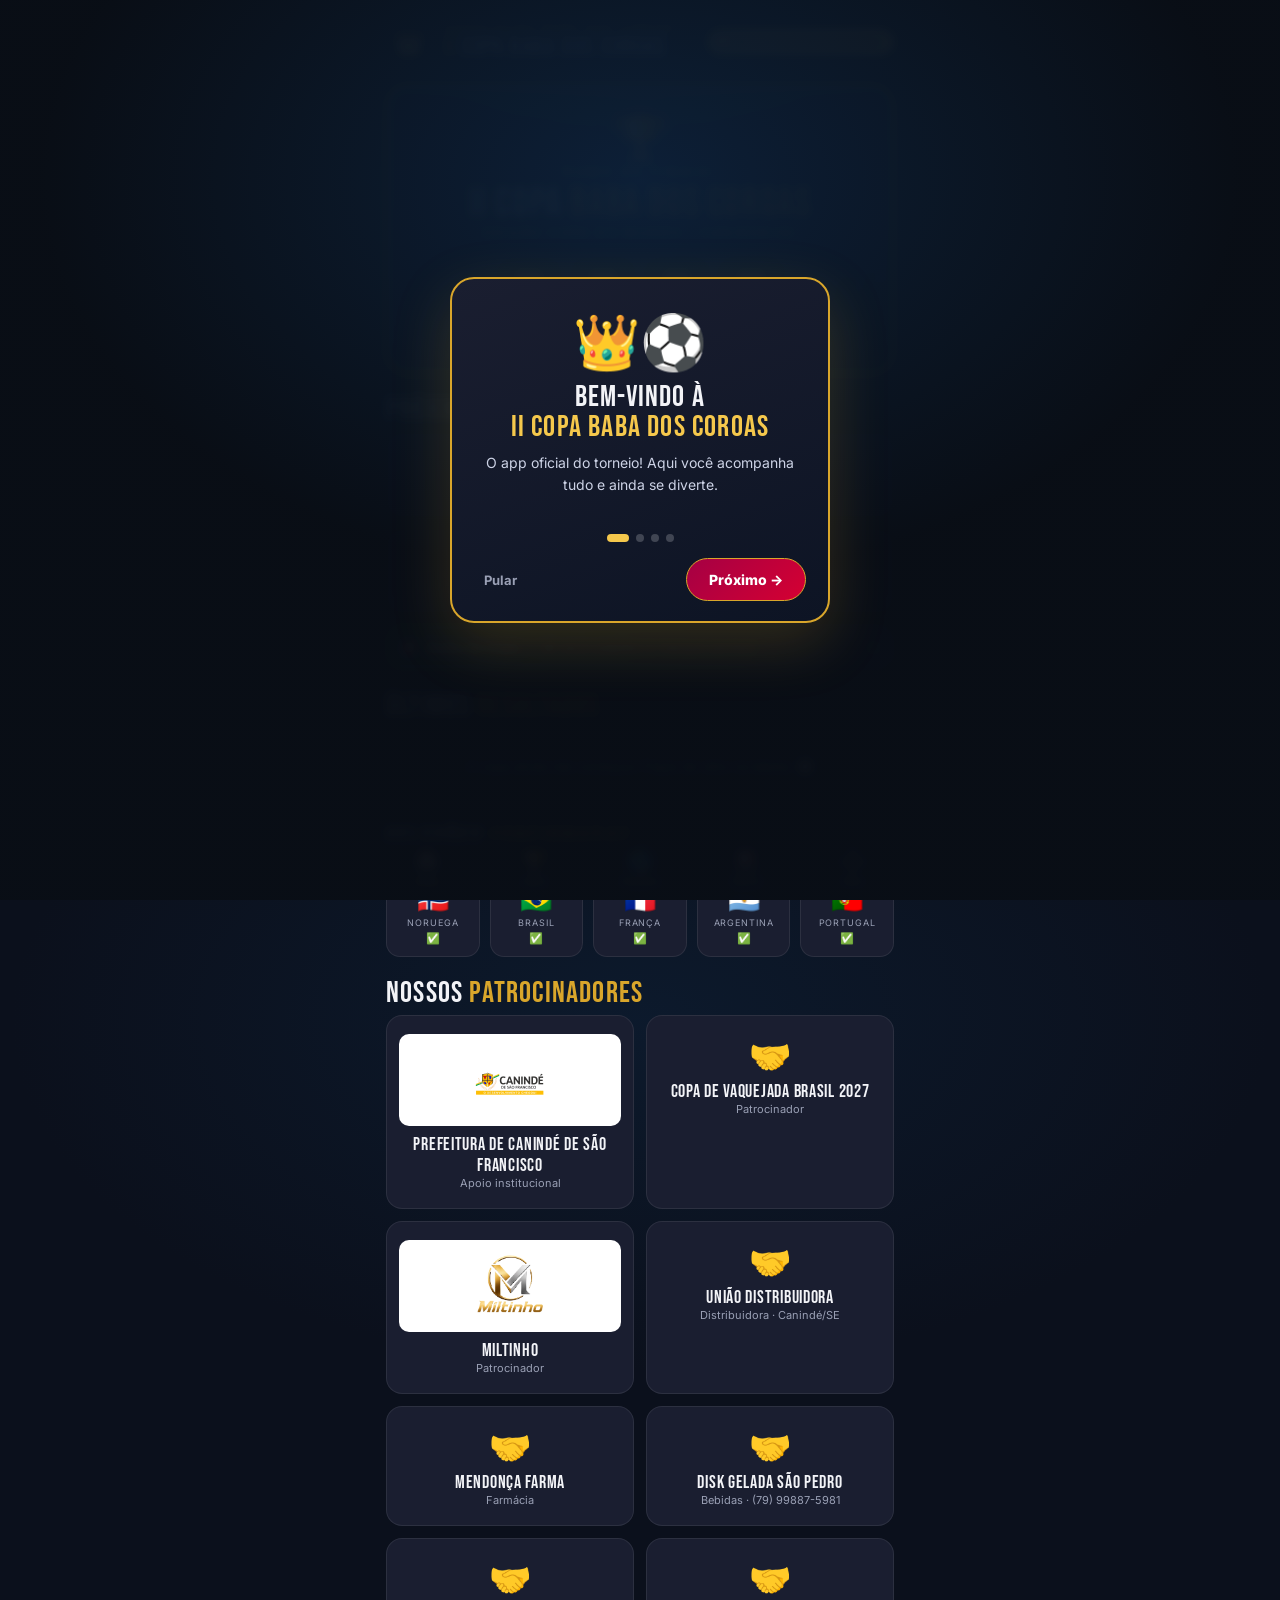
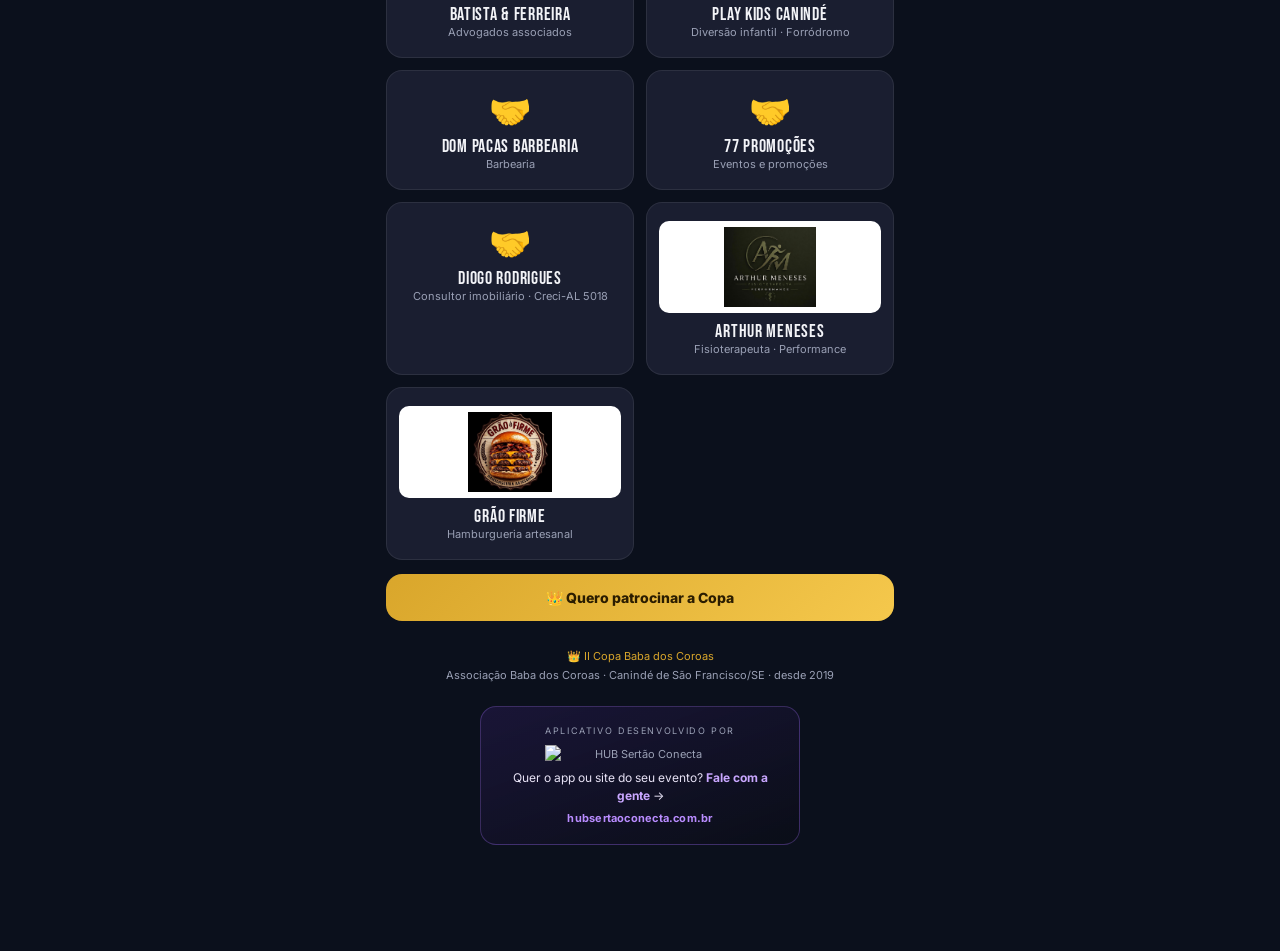
==== index.html @ 999f6a17 "melhora qualidade das logos Arthur Meneses e Grao Firme - substitui pelas versoes em maior resolucao" ====
<!DOCTYPE html>
<html lang="pt-BR">
<head>
  <meta charset="UTF-8">
  <meta name="viewport" content="width=device-width, initial-scale=1.0, viewport-fit=cover">
  <meta name="theme-color" content="#0c0e16">
  <meta name="description" content="II Copa Baba dos Coroas — Edição Copa do Mundo. Canindé de São Francisco/SE. Tabela, álbum de figurinhas, fotos, estatísticas e muito mais.">
  <title>II Copa Baba dos Coroas ⚽👑</title>
  <link rel="manifest" href="manifest.json">
  <link rel="preconnect" href="https://fonts.googleapis.com">
  <link rel="preconnect" href="https://fonts.gstatic.com" crossorigin>
  <link href="https://fonts.googleapis.com/css2?family=Bebas+Neue&family=Inter:wght@400;600;700;800&display=swap" rel="stylesheet">
  <link rel="stylesheet" href="css/style.css?v=20260907b">
  <script>
    // RESET DE LANÇAMENTO — roda antes de tudo, embutido no HTML (não depende do app.js
    // estar atualizado no cache). Zera figurinhas/álbum/palpites de quem testou antes.
    (function resetLancamentoInline() {
      try {
        var MARCA = 'reset-2026-08-lancamento';
        if (localStorage.getItem('reset-marca') !== MARCA) {
          ['album-copa', 'album-ultimo-pacote', 'bolao-palpites', 'bolao-nome',
           'resultados-vistos', 'onboarding-visto', 'install-dispensado']
            .forEach(function (k) { localStorage.removeItem(k); });
          localStorage.setItem('reset-marca', MARCA);
        }
      } catch (e) { /* localStorage indisponível: segue normal */ }
    })();
    // Captura o evento de instalação cedo (antes de disparar) e registra o app offline
    window.__promptInstalar = null;
    window.addEventListener('beforeinstallprompt', (e) => {
      e.preventDefault();
      window.__promptInstalar = e;
      window.dispatchEvent(new Event('pwa-instalavel'));
    });
    window.addEventListener('appinstalled', () => {
      window.__promptInstalar = null;
      localStorage.setItem('pwa-instalado', '1');
      const b = document.getElementById('install-banner');
      if (b) b.classList.remove('aberto');
    });
    if ('serviceWorker' in navigator) {
      // Quando o novo cache assume o controle, recarrega UMA vez para pegar tudo fresco
      // (garante que quem está com o app aberto receba a versão nova e o reset dispare).
      let recarregando = false;
      navigator.serviceWorker.addEventListener('controllerchange', () => {
        if (recarregando) return;
        recarregando = true;
        location.reload();
      });
      window.addEventListener('load', () => navigator.serviceWorker.register('sw.js').catch(() => {}));
    }
  </script>
</head>
<body>
  <div class="app">

    <!-- Topo -->
    <header class="topo">
      <img class="escudo" src="assets/logo-copa.png?v=20260722j" alt="II Copa Baba dos Coroas"
           onerror="this.outerHTML='<div class=&quot;escudo&quot;>👑</div>'">
      <div class="titulos">
        <div class="assoc">Associação Baba dos Coroas</div>
        <h1><span class="ii">II</span> COPA BABA DOS COROAS</h1>
      </div>
      <span class="selo-tema">🏆 Edição Copa do Mundo</span>
    </header>

    <!-- ===================== INÍCIO ===================== -->
    <section class="secao ativa" id="secao-inicio">
      <div class="hero">
        <div class="coroa-mascote">🏆</div>
        <div class="local" style="color: var(--ouro-claro); letter-spacing: 0.3em">Rumo às finais!</div>
        <h2>II COPA <span class="ouro">BABA DOS COROAS</span></h2>
        <div class="local">Edição Copa do Mundo · Canindé/SE</div>
        <div class="contagem">
          <div class="bloco"><div class="num" id="cont-dias">--</div><div class="rot">dias</div></div>
          <div class="bloco"><div class="num" id="cont-horas">--</div><div class="rot">horas</div></div>
          <div class="bloco"><div class="num" id="cont-min">--</div><div class="rot">min</div></div>
          <div class="bloco"><div class="num" id="cont-seg">--</div><div class="rot">seg</div></div>
        </div>
        <p class="local" style="margin-top:12px" id="contagem-rotulo">🏆 Contagem para as finais</p>
      </div>

      <h2 class="titulo-secao">Próximos <span class="destaque">jogos</span></h2>
      <div id="proximos-jogos"></div>

      <a class="banner-bolao" href="#" onclick="abrirBolao(); return false;">
        🎯 <span><b>Bolão da Copa</b> — dê seus palpites e marque pontos!</span>
        <span class="seta">→</span>
      </a>

      <h2 class="titulo-secao">Últimos <span class="destaque">resultados</span></h2>
      <div id="ultimos-resultados"></div>

      <h2 class="titulo-secao">Seleções <span class="destaque">confirmadas</span></h2>
      <div class="stats-mini" id="lideres"></div>

      <h2 class="titulo-secao">Nossos <span class="destaque">patrocinadores</span></h2>
      <div class="grade-patro"></div>
      <a class="cta-patro" href="#" onclick="irPara('patro'); return false;">👑 Quero patrocinar a Copa</a>
    </section>

    <!-- ===================== JOGOS ===================== -->
    <section class="secao" id="secao-jogos">
      <h2 class="titulo-secao">Jogos & <span class="destaque">Classificação</span></h2>
      <p class="subtitulo">Tabela completa da II Copa — domingos no campo society.</p>

      <div class="abas">
        <button class="ativa" data-aba="painel-rodadas">🗓️ Rodadas</button>
        <button data-aba="painel-bolao">🎯 Bolão</button>
        <button data-aba="painel-classificacao">📊 Classificação</button>
        <button data-aba="painel-artilharia">⚽ Artilharia</button>
        <button data-aba="painel-assist">👟 Assistências</button>
        <button data-aba="painel-cartoes">🟨 Cartões</button>
      </div>

      <div class="painel-aba" id="painel-rodadas">
        <div id="lista-jogos"></div>
      </div>

      <div class="painel-aba" id="painel-bolao" style="display:none">
        <div id="conteudo-bolao"></div>
      </div>

      <div class="painel-aba" id="painel-classificacao" style="display:none">
        <div id="classificacao"></div>
      </div>

      <div class="painel-aba" id="painel-artilharia" style="display:none">
        <div class="card"><span class="chip">⚽ Artilheiros</span><div id="rank-gols"></div></div>
      </div>

      <div class="painel-aba" id="painel-assist" style="display:none">
        <div class="card"><span class="chip">👟 Garçons (assistências)</span><div id="rank-assist"></div></div>
      </div>

      <div class="painel-aba" id="painel-cartoes" style="display:none">
        <div class="card"><span class="chip">🟨 Cartões amarelos</span><div id="rank-amarelos"></div></div>
        <div class="card"><span class="chip">🟥 Cartões vermelhos</span><div id="rank-vermelhos"></div></div>
      </div>
    </section>

    <!-- ===================== SELEÇÕES ===================== -->
    <section class="secao" id="secao-selecoes">
      <div id="intro-selecoes">
        <h2 class="titulo-secao">As <span class="destaque">seleções</span></h2>
        <p class="subtitulo">Toque em uma seleção para ver a história, o elenco e as estatísticas.</p>
      </div>
      <div class="grade-selecoes" id="grade-selecoes"></div>
      <div id="detalhe-selecao" style="display:none"></div>
    </section>

    <!-- ===================== ÁLBUM ===================== -->
    <section class="secao" id="secao-album">
      <h2 class="titulo-secao">Álbum da <span class="destaque">Copa</span> 🎴</h2>
      <p class="subtitulo">Colecione as figurinhas de todos os jogadores! Um pacotinho grátis por dia.</p>

      <div class="card album-progresso">
        <span class="chip">Meu álbum</span>
        <p style="margin-top:10px; font-size:14px" id="album-resumo"></p>
        <div class="barra-prog"><div class="preenchido" id="album-barra"></div></div>
      </div>

      <button class="btn-pacote" id="btn-pacote">🎁 Abrir pacotinho do dia</button>
      <div class="pacote-aberto" id="pacote-aberto"></div>

      <div id="area-troca"></div>

      <div id="album-grades"></div>
    </section>

    <!-- ===================== FOTOS ===================== -->
    <section class="secao" id="secao-fotos">
      <button class="voltar" onclick="irPara('mais')">← Voltar ao Mais</button>
      <h2 class="titulo-secao">Fotos dos <span class="destaque">jogos</span> 📸</h2>
      <p class="subtitulo">Reviva os melhores momentos de cada partida.</p>

      <!-- SERVIÇO 1 · FOTO DIGITAL -->
      <div class="servico-cabecalho">
        <span class="sc-num">1</span>
        <div>
          <h3>Foto digital 📱</h3>
          <p>Recebe no celular, em alta resolução, pelo WhatsApp (Pix).</p>
        </div>
        <div class="sc-preco"><b>R$ 5</b><small>cada · 3 por R$ 10</small></div>
      </div>

      <div class="aviso-fotos">
        🔒 As fotos bloqueadas mostram uma <b>prévia com marca d'água</b>.
        Toque para ampliar e comprar pelo WhatsApp (Pix) — você recebe a foto
        <b>em alta resolução, sem marca d'água e sem borrão</b>.
        <br>💡 <b>Promoção:</b> 1 foto por R$ 5 ou leve <b>3 por R$ 10</b>.
      </div>

      <div id="galerias-fotos"></div>

      <!-- SERVIÇO 2 · FOTO IMPRESSA -->
      <div class="servico-cabecalho" style="margin-top:22px">
        <span class="sc-num">2</span>
        <div>
          <h3>Foto impressa na hora 🖨️</h3>
          <p>Sai na mão, no dia do jogo. Outra modalidade — separada da digital.</p>
        </div>
        <div class="sc-preco"><b>R$ 15</b><small>impressa</small></div>
      </div>

      <div class="card-impressa">
        <div class="ci-selo">🖨️ NOVIDADE · NO LOCAL</div>
        <h3>Foto impressa <span class="ouro">na hora</span></h3>
        <p>
          Nos dias de jogo tem <b>fotógrafo no campo</b> e a gente imprime sua foto
          <b>na hora, com qualidade profissional</b> (impressora fotográfica). Leve pra
          casa a foto do seu time, da comemoração do gol ou com a galera — na mão, no dia.
        </p>
        <ul class="ci-lista">
          <li>📸 Foto dos jogadores e da torcida</li>
          <li>🖼️ Impressa na hora, acabamento profissional</li>
          <li>💵 <b>R$ 15</b> a foto impressa</li>
          <li>📱 Quer só no celular? Use a <b>foto digital</b> aqui de cima</li>
        </ul>
        <a class="ci-btn"
           href="https://wa.me/5579998777953?text=Quero%20minha%20foto%20impressa%20na%20hora%20na%20II%20Copa%20Baba%20dos%20Coroas!"
           target="_blank" rel="noopener">💬 Quero minha foto impressa</a>
        <div class="ci-hub">Serviço da <b>HUB Sertão Conecta</b> durante os jogos</div>
      </div>
    </section>

    <!-- ===================== NOSSOS PATROCINADORES ===================== -->
    <section class="secao" id="secao-patro">
      <button class="voltar" onclick="irPara('mais')">← Voltar ao Mais</button>
      <h2 class="titulo-secao">Nossos <span class="destaque">patrocinadores</span> 🤝</h2>
      <p class="subtitulo">Quem faz a II Copa Baba dos Coroas acontecer. Valorize quem apoia o nosso baba!</p>

      <div class="grade-patro"></div>

      <h2 class="titulo-secao">Seja um <span class="destaque">patrocinador</span></h2>
      <div class="card">
        <p style="font-size:14px; line-height:1.7">
          Sua marca na maior copa de coroas do sertão! 👑<br>
          Divulgação no app, nos uniformes e nas transmissões.
          Fale com a organização da <b>Associação Baba dos Coroas</b>.
        </p>
        <a class="cta-patro" href="https://wa.me/5579998777953?text=Quero%20patrocinar%20a%20II%20Copa%20Baba%20dos%20Coroas!" target="_blank">💬 Chamar no WhatsApp</a>
      </div>
    </section>

    <!-- ===================== MAIS ===================== -->
    <section class="secao" id="secao-mais">
      <h2 class="titulo-secao">Mais da <span class="destaque">Copa</span></h2>
      <div class="hub-mais">
        <button class="hub-item" onclick="irPara('fotos')"><span class="hub-ico">📸</span><span><b>Fotos dos jogos</b><small>Reviva e compre as fotos</small></span><span class="hub-seta">→</span></button>
        <button class="hub-item" onclick="irPara('patro')"><span class="hub-ico">🤝</span><span><b>Patrocinadores</b><small>Quem apoia o nosso baba</small></span><span class="hub-seta">→</span></button>
      </div>

      <h2 class="titulo-secao">Vídeos da <span class="destaque">Copa</span> 🎬</h2>
      <div id="lista-videos"></div>

      <h2 class="titulo-secao">Sobre a <span class="destaque">Copa</span></h2>
      <div class="card">
        <p style="font-size:14px; line-height:1.7">
          A <b>II Copa Baba dos Coroas</b> é organizada pela <b>Associação Baba dos Coroas</b>
          (Canindé de São Francisco/SE, desde 2019). Esta é a <b>Edição Copa do Mundo</b> 🏆 —
          cada time representa uma seleção!<br><br>
          ⚽ Futebol society · 🗓️ Estreia em 30 de agosto · 🏆 5 seleções na disputa<br><br>
          <b>Formato:</b> todos jogam contra todos. Os dois primeiros fazem a
          <b>GRANDE FINAL</b>, 3º e 4º disputam o bronze e o 5º colocado dá tchau. 👋
        </p>
      </div>
    </section>

    <footer class="rodape">
      <span class="ouro">👑 II Copa Baba dos Coroas</span><br>
      Associação Baba dos Coroas · Canindé de São Francisco/SE · desde 2019

      <a class="assinatura-hub" href="https://hubsertaoconecta.com.br/" target="_blank" rel="noopener">
        <span class="ah-topo">Aplicativo desenvolvido por</span>
        <img src="assets/hub-sertao-conecta.png" alt="HUB Sertão Conecta">
        <span class="ah-cta">Quer o app ou site do seu evento? <b>Fale com a gente</b> →</span>
        <span class="ah-site">hubsertaoconecta.com.br</span>
      </a>
    </footer>
  </div>

  <!-- Navegação inferior (estilo app) -->
  <nav class="nav-inferior">
    <button class="ativa" data-secao="inicio"><span class="ico">🏠</span>Início</button>
    <button data-secao="jogos"><span class="ico">🏆</span>Jogos</button>
    <button data-secao="selecoes"><span class="ico">🌎</span>Seleções</button>
    <button data-secao="album"><span class="ico">🎴</span>Álbum</button>
    <button data-secao="mais"><span class="ico">➕</span>Mais</button>
  </nav>

  <!-- Modal de ampliação de foto -->
  <div class="modal-foto" id="modal-foto" onclick="fecharFoto()"></div>

  <!-- Banner de instalação (aparece acima do menu) -->
  <div class="install-banner" id="install-banner">
    <img src="assets/logo-copa.png" alt="" class="ib-logo">
    <div class="ib-txt"><b>Instale o app da II Copa!</b><small id="ib-sub">Acesse mais rápido pela tela inicial</small></div>
    <button class="ib-instalar" id="btn-instalar">Instalar</button>
    <button class="ib-fechar" id="btn-fechar-install" aria-label="Fechar">✕</button>
  </div>

  <!-- Tutorial de boas-vindas (primeira visita) -->
  <div class="onboarding" id="onboarding">
    <div class="ob-card">
      <div class="ob-slide ativa" data-slide="0">
        <div class="ob-emoji">👑⚽</div>
        <h2>Bem-vindo à<br><span class="ouro">II Copa Baba dos Coroas</span></h2>
        <p>O app oficial do torneio! Aqui você acompanha tudo e ainda se diverte.</p>
      </div>
      <div class="ob-slide" data-slide="1">
        <div class="ob-emoji">🏆</div>
        <h2>Jogos & <span class="ouro">Tabela</span></h2>
        <p>Veja as rodadas, a classificação, artilharia, assistências e cartões — tudo atualizado.</p>
      </div>
      <div class="ob-slide" data-slide="2">
        <div class="ob-emoji">🎴</div>
        <h2>Álbum de <span class="ouro">figurinhas</span></h2>
        <p>Colecione as figurinhas dos jogadores! Você ganha <b>um pacotinho grátis por dia</b>.</p>
      </div>
      <div class="ob-slide" data-slide="3">
        <div class="ob-emoji">🎯</div>
        <h2>Bolão da <span class="ouro">Copa</span></h2>
        <p>Dê seus palpites nos jogos, marque pontos e dispute o ranking com a galera!</p>
      </div>
      <div class="ob-dots" id="ob-dots"></div>
      <div class="ob-botoes">
        <button class="ob-pular" id="ob-pular">Pular</button>
        <button class="ob-proximo" id="ob-proximo">Próximo →</button>
      </div>
    </div>
  </div>

  <!-- Instruções de instalação no iPhone -->
  <div class="modal-foto" id="modal-ios" onclick="this.classList.remove('aberto')">
    <div class="modal-conteudo" onclick="event.stopPropagation()" style="text-align:center">
      <div style="font-size:40px">📲</div>
      <h3 style="margin:8px 0">Instalar no iPhone</h3>
      <p style="font-size:14px; line-height:1.7; color:var(--texto-2)">
        1. Toque no botão <b>Compartilhar</b> <span style="color:var(--ouro-claro)">⎋</span> (embaixo, no Safari)<br>
        2. Escolha <b>"Adicionar à Tela de Início"</b><br>
        3. Toque em <b>Adicionar</b> ✅
      </p>
      <button class="btn-fechar" onclick="document.getElementById('modal-ios').classList.remove('aberto')">Entendi</button>
    </div>
  </div>

  <!-- Confete de celebração (biblioteca canvas-confetti) -->
  <script src="https://cdn.jsdelivr.net/npm/canvas-confetti@1.9.4/dist/confetti.browser.min.js"></script>
  <!-- Supabase (dados ao vivo + bolão geral) -->
  <script src="https://cdn.jsdelivr.net/npm/@supabase/supabase-js@2/dist/umd/supabase.min.js"></script>
  <script src="js/data.js?v=20260907c"></script>
  <script src="js/supabase.js?v=20260812a"></script>
  <script src="js/app.js?v=20260907b"></script>
</body>
</html>
---- css/style.css ----
/* ============================================================
   II COPA BABA DOS COROAS — identidade visual
   Paleta extraída do escudo: grená + azul (blaugrana), ouro e
   vermelho-coroa sobre fundo escuro. Mobile-first, cara de app.
   ============================================================ */

/* ---------- Bolão pago por jogo ---------- */
.card-bolao { padding: 14px; }
.bolao-topo { display: flex; flex-direction: column; gap: 2px; margin-bottom: 10px; }
.bolao-jogo { font-size: 14px; font-weight: 700; }
.bolao-jogo .x { color: #9aa0b5; margin: 0 2px; }
.bolao-data { font-size: 11px; color: #9aa0b5; text-transform: capitalize; }
.bolao-premio {
  display: flex; align-items: baseline; gap: 8px; flex-wrap: wrap;
  background: rgba(217,166,43,0.1); border: 1px solid rgba(217,166,43,0.35);
  border-radius: 12px; padding: 8px 12px; margin-bottom: 12px;
}
.premio-valor { font-family: 'Bebas Neue', sans-serif; font-size: 26px; color: #f5c84c; line-height: 1; }
.premio-info { font-size: 11px; color: #9aa0b5; }
.meu-palpite { font-size: 14px; margin: 6px 0; }
.selo-pago, .selo-pendente {
  display: block; font-size: 12px; font-weight: 700; text-align: center;
  border-radius: 10px; padding: 8px; margin-top: 8px;
}
.selo-pago { background: rgba(46,204,113,0.12); color: #2ecc71; border: 1px solid rgba(46,204,113,0.4); }
.selo-pendente { background: rgba(241,196,15,0.1); color: #f1c40f; border: 1px solid rgba(241,196,15,0.35); }
.bolao-resultado { font-size: 13px; line-height: 1.7; }
/* ---------- Assinatura do HUB Sertão Conecta (rodapé de todas as telas) ---------- */
.assinatura-hub {
  display: flex;
  flex-direction: column;
  align-items: center;
  gap: 4px;
  margin: 22px auto 0;
  padding: 16px 14px;
  max-width: 320px;
  text-decoration: none;
  color: inherit;
  background: linear-gradient(160deg, rgba(124, 58, 237, .13), rgba(10, 12, 20, .5));
  border: 1px solid rgba(160, 110, 245, .3);
  border-radius: 16px;
  transition: border-color .2s, transform .15s;
}
.assinatura-hub:active { transform: scale(.985); }
.assinatura-hub:hover, .assinatura-hub:focus-visible { border-color: rgba(185, 145, 255, .65); }
.assinatura-hub .ah-topo {
  font-size: 9px; text-transform: uppercase; letter-spacing: .18em; color: #9aa0b5;
}
.assinatura-hub img { width: 100%; max-width: 190px; height: auto; display: block; margin: 2px 0; }
.assinatura-hub .ah-cta { font-size: 12px; line-height: 1.5; color: #e7e2f5; }
.assinatura-hub .ah-cta b { color: #c9a7ff; }
.assinatura-hub .ah-site { font-size: 11px; font-weight: 700; color: #b98cff; letter-spacing: .02em; }

/* ---------- Troca de figurinhas ---------- */
.card-troca { margin-top: 4px; }
.troca-resumo { display: flex; gap: 10px; margin: 12px 0 10px; }
.troca-resumo > div {
  flex: 1; text-align: center; background: rgba(255,255,255,.05);
  border: 1px solid var(--linha); border-radius: 12px; padding: 10px 6px;
}
.troca-resumo b { display: block; font-family: 'Bebas Neue', sans-serif; font-size: 26px; color: var(--ouro-claro); line-height: 1; }
.troca-resumo span { font-size: 11px; color: var(--texto-2); }
.troca-lista { font-size: 13px; line-height: 1.6; margin-bottom: 12px; }
.troca-registrar { border-top: 1px dashed var(--linha); margin-top: 14px; padding-top: 12px; }
.troca-titulo { font-size: 13px; font-weight: 700; margin-bottom: 10px; }
.troca-campo { display: flex; align-items: center; gap: 10px; margin-bottom: 8px; }
.troca-campo > span { font-size: 12px; color: var(--texto-2); flex: 0 0 74px; }
.troca-campo select {
  flex: 1; min-width: 0; background: var(--fundo-2); color: var(--texto);
  border: 1px solid var(--linha); border-radius: 10px; padding: 10px;
  font-family: inherit; font-size: 13px;
}

.card-bolao.em-breve { opacity: .75; }
.abre-em {
  font-size: 13px; text-align: center; color: #f1c40f;
  background: rgba(241,196,15,.08); border: 1px dashed rgba(241,196,15,.35);
  border-radius: 10px; padding: 9px; margin-top: 4px;
}
.acumulou {
  margin-top: 12px; text-align: center; font-size: 14px;
  background: linear-gradient(135deg, #a50044, #d50032); color: #fff;
  border: 1px solid #d9a62b; border-radius: 12px; padding: 10px;
}

/* ---------- Hub "Mais" ---------- */
.hub-mais { display: flex; flex-direction: column; gap: 10px; margin: 14px 0 8px; }
.hub-item {
  display: flex; align-items: center; gap: 14px; width: 100%;
  background: linear-gradient(160deg, #1a1e30, #141726);
  border: 1px solid rgba(255,255,255,0.08); border-radius: 16px;
  padding: 16px 14px; cursor: pointer; color: #f2f3f7;
  font-family: inherit; text-align: left;
}
.hub-item:active { transform: scale(0.98); }
.hub-item .hub-ico { font-size: 28px; }
.hub-item b { display: block; font-size: 15px; }
.hub-item small { display: block; font-size: 12px; color: #9aa0b5; }
.hub-item .hub-seta { margin-left: auto; color: #d9a62b; font-size: 20px; }

/* ---------- Banner de instalação ---------- */
.install-banner {
  position: fixed; left: 50%; transform: translateX(-50%) translateY(120%);
  bottom: calc(66px + env(safe-area-inset-bottom)); width: calc(100% - 24px); max-width: 516px;
  display: flex; align-items: center; gap: 10px; z-index: 40;
  background: linear-gradient(135deg, #0d2038, #091628);
  border: 1px solid #d9a62b; border-radius: 16px; padding: 10px 12px;
  box-shadow: 0 10px 30px rgba(0,0,0,0.5); transition: transform 0.4s ease; opacity: 0;
  pointer-events: none; /* escondido não pode roubar o toque do menu de baixo */
}
.install-banner.aberto { transform: translateX(-50%) translateY(0); opacity: 1; pointer-events: auto; }
.install-banner .ib-logo { width: 38px; height: 38px; object-fit: contain; flex-shrink: 0; }
.install-banner .ib-txt { line-height: 1.2; flex: 1; min-width: 0; }
.install-banner .ib-txt b { font-size: 13px; color: #fff; }
.install-banner .ib-txt small { display: block; font-size: 11px; color: #cdd3e6; }
.install-banner .ib-instalar {
  background: linear-gradient(135deg, #d9a62b, #f5c84c); color: #2b1d00;
  border: none; border-radius: 999px; padding: 9px 16px; font-family: inherit;
  font-size: 13px; font-weight: 800; cursor: pointer; flex-shrink: 0;
}
.install-banner .ib-fechar {
  background: none; border: none; color: #9aa0b5; font-size: 16px; cursor: pointer;
  padding: 4px; flex-shrink: 0;
}

/* ---------- Tutorial de boas-vindas (onboarding) ---------- */
.onboarding {
  position: fixed; inset: 0; z-index: 60; display: none;
  align-items: center; justify-content: center; padding: 20px;
  background: radial-gradient(600px 400px at 50% 20%, rgba(13,32,55,0.98), rgba(9,14,22,0.98));
  backdrop-filter: blur(4px);
}
.onboarding.aberto { display: flex; }
.ob-card {
  width: 100%; max-width: 380px; text-align: center;
  background: linear-gradient(160deg, #1a1e30, #0d1424);
  border: 2px solid #d9a62b; border-radius: 24px; padding: 30px 22px 20px;
  box-shadow: 0 20px 60px rgba(217,166,43,0.2);
}
.ob-slide { display: none; animation: entrar 0.35s ease both; }
.ob-slide.ativa { display: block; }
.ob-emoji { font-size: 54px; margin-bottom: 8px; }
.ob-card h2 { font-family: 'Bebas Neue', sans-serif; font-size: 30px; line-height: 1; margin-bottom: 10px; }
.ob-card h2 .ouro { color: #f5c84c; }
.ob-card p { font-size: 14px; line-height: 1.6; color: #cdd3e6; min-height: 66px; }
.ob-dots { display: flex; justify-content: center; gap: 7px; margin: 16px 0; }
.ob-dot { width: 8px; height: 8px; border-radius: 999px; background: rgba(255,255,255,0.2); transition: all 0.3s; }
.ob-dot.on { background: #f5c84c; width: 22px; }
.ob-botoes { display: flex; align-items: center; justify-content: space-between; }
.ob-pular { background: none; border: none; color: #9aa0b5; font-family: inherit; font-size: 13px; font-weight: 700; cursor: pointer; padding: 10px; }
.ob-proximo {
  background: linear-gradient(135deg, #a50044, #d50032); color: #fff; border: 1px solid #d9a62b;
  border-radius: 999px; padding: 12px 22px; font-family: inherit; font-size: 14px; font-weight: 800; cursor: pointer;
}

:root {
  --grena: #7a1631;
  --grena-vivo: #a50044;
  --azul: #004d98;
  --azul-vivo: #1266c9;
  --ouro: #d9a62b;
  --ouro-claro: #f5c84c;
  --coroa: #d50032;
  --verde-copa: #1f7a3d;
  --marinho: #0d2038;
  --fundo: #0b101c;
  --fundo-2: #141726;
  --card: #1a1e30;
  --card-2: #232841;
  --linha: rgba(255, 255, 255, 0.08);
  --texto: #f2f3f7;
  --texto-2: #9aa0b5;
  --verde: #2ecc71;
  --amarelo: #f1c40f;
  --vermelho: #e74c3c;
  --radius: 18px;
}

* { margin: 0; padding: 0; box-sizing: border-box; }

html { scroll-behavior: smooth; }

body {
  font-family: 'Inter', system-ui, sans-serif;
  background:
    radial-gradient(1200px 600px at 80% -10%, rgba(217, 166, 43, 0.14), transparent 60%),
    radial-gradient(1000px 500px at 10% 10%, rgba(31, 122, 61, 0.2), transparent 55%),
    radial-gradient(900px 500px at 50% 40%, rgba(13, 32, 55, 0.6), transparent 70%),
    var(--fundo);
  color: var(--texto);
  min-height: 100vh;
}

.app {
  max-width: 540px;
  margin: 0 auto;
  padding: 0 16px 96px;
  position: relative;
}

h1, h2, h3, .display {
  font-family: 'Bebas Neue', 'Inter', sans-serif;
  letter-spacing: 0.04em;
  font-weight: 400;
}

/* ---------- Topo ---------- */
.topo {
  display: flex;
  align-items: center;
  gap: 12px;
  padding: 18px 0 10px;
  position: sticky;
  top: 0;
  z-index: 20;
  background: linear-gradient(var(--fundo) 75%, transparent);
}

.topo .escudo {
  width: 46px;
  height: 48px;
  border-radius: 12px;
  object-fit: contain;
  background: transparent;
  display: grid;
  place-items: center;
  font-size: 24px;
  flex-shrink: 0;
}

.topo .titulos { line-height: 1.05; }
.topo .titulos .assoc { color: var(--ouro-claro); font-size: 11px; text-transform: uppercase; letter-spacing: 0.18em; }
.topo .titulos h1 { font-size: 26px; }
.topo .titulos h1 .ii { color: var(--ouro); }

.selo-tema {
  margin-left: auto;
  background: linear-gradient(135deg, var(--ouro), var(--ouro-claro));
  border: 1px solid var(--ouro-claro);
  color: #123c22;
  font-size: 10px;
  font-weight: 700;
  text-transform: uppercase;
  letter-spacing: 0.12em;
  padding: 6px 10px;
  border-radius: 999px;
  white-space: nowrap;
}

/* ---------- Seções / navegação ---------- */
.secao { display: none; animation: entrar 0.35s ease both; }
.secao.ativa { display: block; }

@keyframes entrar {
  from { opacity: 0; transform: translateY(14px); }
  to { opacity: 1; transform: none; }
}

.nav-inferior {
  position: fixed;
  bottom: 0;
  left: 50%;
  transform: translateX(-50%);
  width: 100%;
  max-width: 540px;
  display: flex;
  background: rgba(18, 21, 35, 0.92);
  backdrop-filter: blur(14px);
  border-top: 1px solid var(--linha);
  z-index: 30;
  padding: 6px 4px calc(8px + env(safe-area-inset-bottom));
}

.nav-inferior button {
  flex: 1;
  min-width: 0;
  background: none;
  border: none;
  color: var(--texto-2);
  font-family: inherit;
  font-size: 9px;
  font-weight: 600;
  display: flex;
  flex-direction: column;
  align-items: center;
  gap: 3px;
  padding: 6px 0;
  cursor: pointer;
  border-radius: 12px;
  transition: color 0.2s;
}

.nav-inferior button .ico { font-size: 21px; line-height: 1; }
.nav-inferior button[data-secao="patro"] { flex: 1.5; }
.nav-inferior button.ativa { color: var(--ouro-claro); }
.nav-inferior button.ativa .ico { transform: translateY(-2px); transition: transform 0.2s; }

/* ---------- Cards genéricos ---------- */
.card {
  background: linear-gradient(160deg, var(--card), var(--fundo-2));
  border: 1px solid var(--linha);
  border-radius: var(--radius);
  padding: 16px;
  margin-bottom: 14px;
}

.titulo-secao {
  font-size: 30px;
  margin: 18px 0 4px;
}
.titulo-secao .destaque { color: var(--ouro); }
.subtitulo { color: var(--texto-2); font-size: 13px; margin-bottom: 16px; }

.chip {
  display: inline-block;
  font-size: 10px;
  font-weight: 700;
  text-transform: uppercase;
  letter-spacing: 0.1em;
  color: var(--ouro-claro);
  background: rgba(217, 166, 43, 0.12);
  border: 1px solid rgba(217, 166, 43, 0.35);
  padding: 4px 10px;
  border-radius: 999px;
}

/* ---------- Hero / contagem ---------- */
.hero {
  background:
    radial-gradient(400px 200px at 50% -20%, rgba(245, 200, 76, 0.28), transparent 70%),
    linear-gradient(160deg, rgba(13, 32, 55, 0.96), rgba(9, 22, 40, 0.96)),
    repeating-linear-gradient(90deg, transparent 0 34px, rgba(255,255,255,0.05) 34px 68px);
  border: 2px solid var(--ouro);
  box-shadow: 0 10px 40px rgba(217, 166, 43, 0.18), inset 0 0 60px rgba(31, 122, 61, 0.15);
  border-radius: 22px;
  padding: 24px 18px;
  text-align: center;
  margin-top: 8px;
}

.hero .coroa-mascote { font-size: 44px; }
.hero h2 { font-size: 40px; line-height: 0.95; margin: 6px 0 2px; }
.hero h2 .ouro { color: var(--ouro-claro); }
.hero .local { color: rgba(255, 255, 255, 0.85); font-size: 12px; text-transform: uppercase; letter-spacing: 0.2em; }

.contagem {
  display: flex;
  justify-content: center;
  gap: 10px;
  margin-top: 18px;
}

.contagem .bloco {
  background: rgba(10, 12, 20, 0.55);
  border: 1px solid rgba(255, 255, 255, 0.15);
  border-radius: 14px;
  min-width: 64px;
  padding: 10px 6px 8px;
}

.contagem .bloco .num { font-family: 'Bebas Neue', sans-serif; font-size: 32px; color: var(--ouro-claro); line-height: 1; display: inline-block; }
.contagem .bloco .num.rolou { animation: rolar 0.45s ease; }

@keyframes rolar {
  from { transform: translateY(-45%); opacity: 0; }
  to { transform: none; opacity: 1; }
}
.contagem .bloco .rot { font-size: 9px; text-transform: uppercase; letter-spacing: 0.15em; color: rgba(255,255,255,0.7); }

/* ---------- Jogo (card de partida) ---------- */
.jogo {
  display: grid;
  grid-template-columns: 1fr auto 1fr;
  align-items: center;
  gap: 8px;
  padding: 14px 12px;
  background: var(--card);
  border: 1px solid var(--linha);
  border-radius: 16px;
  margin-bottom: 10px;
}

.jogo .time {
  display: flex;
  flex-direction: column;
  align-items: center;
  gap: 4px;
  font-size: 13px;
  font-weight: 600;
  text-align: center;
}

.jogo .time .band { font-size: 30px; }

.jogo .placar {
  font-family: 'Bebas Neue', sans-serif;
  font-size: 30px;
  display: flex;
  align-items: center;
  gap: 8px;
  color: var(--ouro-claro);
}

.jogo .placar .x { color: var(--texto-2); font-size: 18px; }
.jogo .placar.futuro { font-size: 15px; color: var(--texto-2); flex-direction: column; gap: 0; }
.jogo .placar.futuro .hora { font-size: 22px; color: var(--texto); }

.jogo .placar-wrap { display: flex; flex-direction: column; align-items: center; gap: 4px; }
.penaltis-info {
  font-size: 10px;
  font-weight: 700;
  line-height: 1.25;
  color: var(--texto-2);
  background: rgba(245, 200, 76, 0.12);
  border: 1px solid rgba(245, 200, 76, 0.35);
  border-radius: 999px;
  padding: 3px 9px;
  max-width: 150px;
}
.penaltis-info b { color: var(--ouro-claro); }

.jogo-meta {
  grid-column: 1 / -1;
  text-align: center;
  font-size: 11px;
  color: var(--texto-2);
  border-top: 1px dashed var(--linha);
  padding-top: 8px;
  margin-top: 4px;
}

.rodada-titulo {
  display: flex;
  align-items: center;
  gap: 10px;
  margin: 20px 0 10px;
  color: var(--ouro-claro);
  font-size: 20px;
}
.rodada-titulo::after { content: ''; flex: 1; height: 1px; background: var(--linha); }

/* ---------- Abas ---------- */
.abas {
  display: flex;
  gap: 8px;
  overflow-x: auto;
  padding-bottom: 6px;
  margin: 14px 0 6px;
  scrollbar-width: none;
}
.abas::-webkit-scrollbar { display: none; }

.abas button {
  background: var(--card);
  border: 1px solid var(--linha);
  color: var(--texto-2);
  font-family: inherit;
  font-size: 12px;
  font-weight: 700;
  padding: 9px 16px;
  border-radius: 999px;
  cursor: pointer;
  white-space: nowrap;
  transition: all 0.2s;
}

.abas button.ativa {
  background: linear-gradient(135deg, var(--verde-copa), var(--marinho));
  border-color: var(--ouro);
  color: #fff;
}

/* ---------- Tabelas ---------- */
.tabela { width: 100%; border-collapse: collapse; font-size: 13px; }
.tabela th {
  text-align: center;
  font-size: 10px;
  text-transform: uppercase;
  letter-spacing: 0.08em;
  color: var(--texto-2);
  padding: 8px 4px;
  border-bottom: 1px solid var(--linha);
}
.tabela th:first-child, .tabela td:first-child { text-align: left; }
.tabela td { padding: 10px 4px; text-align: center; border-bottom: 1px solid var(--linha); }
.tabela tr:last-child td { border-bottom: none; }
.tabela .time-cel { display: flex; align-items: center; gap: 8px; font-weight: 600; }
.tabela .pos { color: var(--ouro); font-family: 'Bebas Neue', sans-serif; font-size: 16px; width: 18px; display: inline-block; }
.tabela .pts { font-weight: 800; color: var(--ouro-claro); }
.classificado td:first-child { box-shadow: inset 3px 0 0 var(--verde); }
.zona-final td:first-child { box-shadow: inset 3px 0 0 var(--verde); }
.zona-bronze td:first-child { box-shadow: inset 3px 0 0 var(--amarelo); }
.zona-eliminado td:first-child { box-shadow: inset 3px 0 0 var(--vermelho); }

.legenda-zonas p { font-size: 12px; color: var(--texto-2); line-height: 2; }
.legenda-zonas b { color: var(--texto); }

.folga {
  font-size: 12px;
  color: var(--texto-2);
  background: var(--card);
  border: 1px dashed var(--linha);
  border-radius: 10px;
  padding: 8px 12px;
  margin-bottom: 10px;
}

/* ---------- Seleções ---------- */
.grade-selecoes {
  display: grid;
  grid-template-columns: 1fr 1fr;
  gap: 12px;
}

.card-selecao {
  border: 1px solid var(--linha);
  border-radius: 18px;
  padding: 18px 14px;
  text-align: center;
  cursor: pointer;
  transition: transform 0.15s, border-color 0.2s;
  background: linear-gradient(160deg, var(--card), var(--fundo-2));
  position: relative;
  overflow: hidden;
}

.card-selecao::before {
  content: '';
  position: absolute;
  inset: 0 0 auto;
  height: 5px;
  background: var(--faixa, linear-gradient(90deg, var(--grena-vivo), var(--azul)));
}

.card-selecao:active { transform: scale(0.97); }
.card-selecao .band { font-size: 42px; }
.card-selecao h3 { font-size: 22px; margin-top: 6px; }
.card-selecao .grupo { font-size: 11px; color: var(--texto-2); display: inline-block; margin-top: 2px; }
.card-selecao .grupo.confirmada { color: var(--verde); font-weight: 700; }
.card-selecao .grupo.pendente { color: var(--texto-2); }
.card-selecao.vaga { opacity: 0.72; border-style: dashed; }
.card-selecao.vaga .band { filter: grayscale(0.3); }

/* Detalhe da seleção */
.detalhe-selecao .voltar {
  background: none;
  border: none;
  color: var(--ouro-claro);
  font-family: inherit;
  font-size: 13px;
  font-weight: 700;
  cursor: pointer;
  padding: 10px 0;
}

.banner-selecao {
  border-radius: 20px;
  padding: 24px 18px;
  text-align: center;
  border: 1px solid var(--linha);
  margin-bottom: 14px;
}

.banner-selecao .band { font-size: 56px; }
.banner-selecao h2 { font-size: 36px; }

.lista-elenco { list-style: none; }
.lista-elenco li {
  display: flex;
  align-items: center;
  gap: 12px;
  padding: 10px 4px;
  border-bottom: 1px solid var(--linha);
  font-size: 14px;
}
.lista-elenco li:last-child { border-bottom: none; }

.lista-elenco .num {
  font-family: 'Bebas Neue', sans-serif;
  font-size: 18px;
  color: var(--ouro);
  width: 26px;
  text-align: center;
}

.lista-elenco .pos-tag {
  margin-left: auto;
  font-size: 10px;
  font-weight: 700;
  color: var(--texto-2);
  border: 1px solid var(--linha);
  padding: 3px 8px;
  border-radius: 6px;
}

.stats-mini { display: flex; gap: 10px; margin: 14px 0; }
.stats-mini .stat {
  flex: 1;
  background: var(--card);
  border: 1px solid var(--linha);
  border-radius: 14px;
  text-align: center;
  padding: 12px 4px;
}
.stats-mini .stat .v { font-family: 'Bebas Neue', sans-serif; font-size: 26px; color: var(--ouro-claro); }
.stats-mini .stat .r { font-size: 9px; text-transform: uppercase; letter-spacing: 0.1em; color: var(--texto-2); }
/* selo de confirmada em linha própria: mantém todos os quadros do mesmo tamanho */
.stats-mini .stat .ok { font-size: 11px; line-height: 1; margin-top: 5px; }

/* ---------- Álbum ---------- */
.album-progresso {
  background: linear-gradient(135deg, rgba(217,166,43,0.15), rgba(165,0,68,0.15));
  border: 1px solid rgba(217, 166, 43, 0.4);
}

.barra-prog { height: 10px; background: rgba(255,255,255,0.08); border-radius: 999px; overflow: hidden; margin-top: 10px; }
.barra-prog .preenchido { height: 100%; background: linear-gradient(90deg, var(--ouro), var(--ouro-claro)); border-radius: 999px; transition: width 0.6s ease; }

.btn-pacote {
  width: 100%;
  background: linear-gradient(135deg, var(--coroa), var(--grena-vivo));
  border: 2px solid var(--ouro);
  color: #fff;
  font-family: 'Bebas Neue', sans-serif;
  font-size: 24px;
  letter-spacing: 0.06em;
  padding: 16px;
  border-radius: 18px;
  cursor: pointer;
  margin: 6px 0 18px;
  box-shadow: 0 8px 24px rgba(213, 0, 50, 0.35);
  transition: transform 0.15s;
}
.btn-pacote:active { transform: scale(0.97); }
.btn-pacote:disabled { filter: grayscale(0.8); opacity: 0.6; cursor: not-allowed; box-shadow: none; }

.grade-figurinhas {
  display: grid;
  grid-template-columns: repeat(4, 1fr);
  gap: 8px;
  margin-bottom: 18px;
}

.figurinha {
  aspect-ratio: 3 / 4;
  border-radius: 10px;
  display: flex;
  flex-direction: column;
  align-items: center;
  justify-content: center;
  gap: 4px;
  font-size: 10px;
  font-weight: 700;
  text-align: center;
  padding: 4px;
  border: 1px solid var(--linha);
  background: var(--fundo-2);
  color: var(--texto-2);
  position: relative;
  overflow: hidden;
}

.figurinha.colada {
  background: linear-gradient(160deg, var(--card-2), var(--fundo-2));
  border: 1px solid var(--ouro);
  color: var(--texto);
  animation: brilho 0.6s ease;
}

@keyframes brilho {
  0% { transform: rotateY(90deg); }
  100% { transform: rotateY(0); }
}

.figurinha.colada::after {
  content: '';
  position: absolute;
  inset: 0;
  background: linear-gradient(115deg, transparent 30%, rgba(255,255,255,0.18) 45%, transparent 60%);
  pointer-events: none;
}

/* Figurinha RARA (artilheiros): dourada com brilho holográfico */
.figurinha.colada.rara {
  border: 1px solid var(--ouro-claro);
  box-shadow: 0 0 14px rgba(245, 200, 76, 0.4);
  background: linear-gradient(160deg, #33290f, #1a1e30);
}

.figurinha.colada.rara::after {
  background: linear-gradient(115deg,
    transparent 15%,
    rgba(245, 200, 76, 0.4) 35%,
    rgba(140, 220, 255, 0.28) 48%,
    rgba(245, 130, 200, 0.22) 60%,
    transparent 85%);
  background-size: 260% 260%;
  animation: holografico 2.8s linear infinite;
}

@keyframes holografico {
  0% { background-position: 120% 0; }
  100% { background-position: -20% 100%; }
}

.selo-rara {
  position: absolute;
  bottom: 3px;
  left: 50%;
  transform: translateX(-50%);
  font-size: 6.5px;
  font-weight: 800;
  letter-spacing: 0.06em;
  background: linear-gradient(135deg, var(--ouro), var(--ouro-claro));
  color: #2b1d00;
  padding: 2px 5px;
  border-radius: 999px;
  white-space: nowrap;
  z-index: 2;
}

.figurinha .rosto { font-size: 22px; }
.figurinha .interroga { font-size: 26px; opacity: 0.35; }
.figurinha .rep {
  position: absolute;
  top: 4px;
  right: 4px;
  background: var(--coroa);
  color: #fff;
  font-size: 9px;
  border-radius: 999px;
  padding: 1px 5px;
  z-index: 2;
}

/* Figurinha com o card real do jogador (foto estilo Panini) */
.figurinha .foto-fig {
  position: absolute;
  inset: 0;
  width: 100%;
  height: 100%;
  object-fit: cover;
  border-radius: 9px;
}
.figurinha.com-foto { padding: 0; }

.pacote-aberto {
  display: flex;
  gap: 10px;
  justify-content: center;
  margin-bottom: 18px;
}
.pacote-aberto .figurinha { width: 84px; animation: brilho 0.7s ease both; }
.pacote-aberto .figurinha:nth-child(2) { animation-delay: 0.25s; }
.pacote-aberto .figurinha:nth-child(3) { animation-delay: 0.5s; }

/* ---------- Fotos (cadeado) ---------- */
.grade-fotos {
  display: grid;
  grid-template-columns: repeat(3, 1fr);
  gap: 8px;
  margin-bottom: 8px;
}

.foto {
  aspect-ratio: 1;
  border-radius: 12px;
  overflow: hidden;
  position: relative;
  border: 1px solid var(--linha);
  cursor: pointer;
  background: linear-gradient(160deg, var(--azul), var(--grena));
}

.foto .simulada {
  position: absolute;
  inset: 0;
  display: grid;
  place-items: center;
  font-size: 34px;
}

.foto .img-foto {
  position: absolute;
  inset: 0;
  width: 100%;
  height: 100%;
  object-fit: cover;
}

/* Prévia bloqueada: foto visível, só um leve borrão + marca d'água
   (modelo Fotop/Banlek — o comprador vê o que está levando) */
.foto.trancada .simulada,
.foto.trancada .img-foto { filter: blur(2.5px) brightness(0.8); }

.marca-dagua {
  position: absolute;
  inset: -40%;
  transform: rotate(-25deg);
  font-size: 9px;
  font-weight: 700;
  letter-spacing: 0.15em;
  line-height: 2.6;
  text-transform: uppercase;
  color: rgba(255, 255, 255, 0.4);
  word-break: break-word;
  pointer-events: none;
  z-index: 2;
  user-select: none;
}

.badge-cadeado {
  position: absolute;
  top: 6px;
  right: 6px;
  z-index: 3;
  font-size: 13px;
  background: rgba(0, 0, 0, 0.65);
  border: 1px solid rgba(255, 255, 255, 0.25);
  border-radius: 999px;
  padding: 3px 7px;
}

.badge-gratis {
  position: absolute;
  top: 6px;
  right: 6px;
  z-index: 3;
  font-size: 9px;
  font-weight: 800;
  letter-spacing: 0.08em;
  background: var(--verde);
  color: #06280f;
  border-radius: 999px;
  padding: 3px 8px;
}

.rodape-foto {
  position: absolute;
  bottom: 0;
  left: 0;
  right: 0;
  display: flex;
  align-items: flex-end;
  justify-content: space-between;
  gap: 4px;
  font-size: 9px;
  padding: 16px 6px 5px;
  background: linear-gradient(transparent, rgba(0,0,0,0.88));
  z-index: 3;
}

.rodape-foto .preco {
  font-weight: 800;
  background: var(--ouro);
  color: #2b1d00;
  padding: 2px 7px;
  border-radius: 999px;
  white-space: nowrap;
}

/* Modal de ampliação da foto */
.modal-foto {
  position: fixed;
  inset: 0;
  z-index: 50;
  display: none;
  align-items: center;
  justify-content: center;
  padding: 20px;
  background: rgba(5, 7, 12, 0.88);
  backdrop-filter: blur(6px);
}
.modal-foto.aberto { display: flex; animation: entrar 0.25s ease both; }

.modal-conteudo {
  width: 100%;
  max-width: 420px;
  background: var(--card);
  border: 1px solid var(--linha);
  border-radius: 20px;
  padding: 14px;
  text-align: center;
}

.modal-img {
  position: relative;
  aspect-ratio: 4 / 3;
  border-radius: 14px;
  overflow: hidden;
  background: linear-gradient(160deg, var(--azul), var(--grena));
  margin-bottom: 12px;
}
.modal-img .simulada { position: absolute; inset: 0; display: grid; place-items: center; font-size: 72px; }
.modal-img .img-foto { position: absolute; inset: 0; width: 100%; height: 100%; object-fit: cover; }
.modal-img.trancada .simulada,
.modal-img.trancada .img-foto { filter: blur(3px) brightness(0.8); }
.modal-img .marca-dagua { font-size: 12px; line-height: 3; }

.modal-legenda { font-size: 13px; margin-bottom: 12px; }
.modal-obs { font-size: 11px; color: var(--texto-2); margin: 10px 0; line-height: 1.6; }

.btn-comprar {
  width: 100%;
  background: linear-gradient(135deg, #1f9e4d, #167a3a);
  border: 1px solid rgba(255, 255, 255, 0.2);
  color: #fff;
  font-family: inherit;
  font-size: 14px;
  font-weight: 800;
  padding: 14px;
  border-radius: 14px;
  cursor: pointer;
}

.btn-fechar {
  background: none;
  border: none;
  color: var(--texto-2);
  font-family: inherit;
  font-size: 12px;
  font-weight: 700;
  padding: 10px;
  cursor: pointer;
}

.aviso-fotos {
  font-size: 12px;
  color: var(--texto-2);
  background: rgba(217, 166, 43, 0.08);
  border: 1px dashed rgba(217, 166, 43, 0.4);
  border-radius: 12px;
  padding: 12px;
  margin-bottom: 16px;
}
.aviso-fotos b { color: var(--ouro-claro); }

/* ---------- Cabeçalho dos serviços de foto (digital / impressa) ---------- */
.servico-cabecalho {
  display: flex;
  align-items: center;
  gap: 12px;
  margin-bottom: 12px;
}
.servico-cabecalho .sc-num {
  flex: 0 0 30px;
  height: 30px;
  display: grid;
  place-items: center;
  font-family: 'Bebas Neue', sans-serif;
  font-size: 20px;
  color: #2b1d00;
  background: linear-gradient(135deg, var(--ouro), var(--ouro-claro));
  border-radius: 50%;
}
.servico-cabecalho h3 {
  font-family: 'Bebas Neue', sans-serif;
  font-size: 22px;
  line-height: 1;
}
.servico-cabecalho p {
  font-size: 12px;
  color: var(--texto-2);
  margin-top: 3px;
}
.servico-cabecalho .sc-preco {
  flex: 0 0 auto;
  margin-left: auto;
  text-align: right;
  line-height: 1.05;
}
.servico-cabecalho .sc-preco b {
  font-family: 'Bebas Neue', sans-serif;
  font-size: 26px;
  color: var(--ouro-claro);
}
.servico-cabecalho .sc-preco small {
  display: block;
  font-size: 10px;
  color: var(--texto-2);
}

/* ---------- Foto impressa na hora (serviço HUB) ---------- */
.card-impressa {
  background:
    radial-gradient(340px 160px at 20% -20%, rgba(245, 200, 76, 0.18), transparent 70%),
    linear-gradient(160deg, var(--card-2), var(--card));
  border: 1px solid rgba(245, 200, 76, 0.45);
  border-radius: 16px;
  padding: 18px 16px;
  margin-bottom: 16px;
}
.card-impressa .ci-selo {
  display: inline-block;
  font-family: 'Bebas Neue', sans-serif;
  letter-spacing: 0.14em;
  font-size: 12px;
  color: #2b1d00;
  background: linear-gradient(135deg, var(--ouro), var(--ouro-claro));
  padding: 4px 10px;
  border-radius: 999px;
  margin-bottom: 10px;
}
.card-impressa h3 {
  font-family: 'Bebas Neue', sans-serif;
  font-size: 28px;
  line-height: 1;
  margin-bottom: 8px;
}
.card-impressa h3 .ouro { color: var(--ouro-claro); }
.card-impressa p { font-size: 13.5px; line-height: 1.65; color: var(--texto-2); }
.card-impressa p b { color: #fff; }
.card-impressa .ci-lista {
  list-style: none;
  margin: 12px 0 14px;
  display: flex;
  flex-direction: column;
  gap: 7px;
  font-size: 13px;
}
.card-impressa .ci-lista b { color: var(--ouro-claro); }
.card-impressa .ci-btn {
  display: block;
  text-align: center;
  text-decoration: none;
  font-weight: 800;
  color: #2b1d00;
  background: linear-gradient(135deg, var(--ouro), var(--ouro-claro));
  border-radius: 12px;
  padding: 13px;
}
.card-impressa .ci-hub {
  margin-top: 10px;
  text-align: center;
  font-size: 11px;
  color: var(--texto-2);
}
.card-impressa .ci-hub b { color: #b98cff; }

/* ---------- Vídeos ---------- */
.card-video .thumb {
  aspect-ratio: 16 / 9;
  border-radius: 12px;
  background: linear-gradient(135deg, var(--grena), var(--azul));
  display: grid;
  place-items: center;
  font-size: 40px;
  margin-bottom: 10px;
  border: 1px solid var(--linha);
}
.card-video h3 { font-size: 20px; }
.card-video p { font-size: 12px; color: var(--texto-2); }

/* ---------- Patrocinadores ---------- */
.grade-patro { display: grid; grid-template-columns: 1fr 1fr; gap: 12px; }

.card-patro {
  border: 1px solid var(--linha);
  border-radius: 16px;
  padding: 18px 12px;
  text-align: center;
  background: var(--card);
}
.card-patro.destaque {
  grid-column: 1 / -1;
  background: linear-gradient(135deg, rgba(217,166,43,0.2), rgba(165,0,68,0.15));
  border: 1px solid var(--ouro);
}
.card-patro .logo-patro { font-size: 34px; margin-bottom: 6px; }
.card-patro .logo-patro-img {
  width: 100%;
  max-width: 100%;
  height: 92px;
  object-fit: contain;
  background: #fff;
  border-radius: 10px;
  padding: 6px;
  margin: 0 auto 8px;
  display: block;
}
/* patrocinador em destaque (cota maior) ocupa a linha toda e mostra a logo maior */
.card-patro.destaque .logo-patro-img { height: 120px; }
.card-patro h3 { font-size: 18px; }
.card-patro p { font-size: 11px; color: var(--texto-2); }

.cta-patro {
  display: block;
  text-align: center;
  background: linear-gradient(135deg, var(--ouro), var(--ouro-claro));
  color: #2b1d00;
  font-weight: 800;
  text-decoration: none;
  padding: 15px;
  border-radius: 16px;
  margin-top: 14px;
  font-size: 14px;
}

/* ---------- Rankings ---------- */
.rank-lista { list-style: none; }
.rank-lista li {
  display: flex;
  align-items: center;
  gap: 12px;
  padding: 11px 4px;
  border-bottom: 1px solid var(--linha);
  font-size: 14px;
}
.rank-lista li:last-child { border-bottom: none; }
.rank-lista .medalha { font-family: 'Bebas Neue', sans-serif; font-size: 20px; color: var(--ouro); width: 28px; text-align: center; }
.rank-lista .info { line-height: 1.2; }
.rank-lista .info .t { font-size: 11px; color: var(--texto-2); }
.rank-lista .valor { margin-left: auto; font-family: 'Bebas Neue', sans-serif; font-size: 24px; color: var(--ouro-claro); }
.rank-lista .valor.amarelo { color: var(--amarelo); }
.rank-lista .valor.vermelho { color: var(--vermelho); }

/* ---------- Bolão de palpites ---------- */
.banner-bolao {
  display: flex;
  align-items: center;
  gap: 10px;
  background: linear-gradient(135deg, rgba(31, 122, 61, 0.35), rgba(13, 32, 55, 0.65));
  border: 1px solid var(--verde);
  border-radius: 16px;
  padding: 14px;
  margin: 8px 0 2px;
  color: var(--texto);
  text-decoration: none;
  font-size: 13px;
  animation: pulsar 2.4s ease-in-out infinite;
}
.banner-bolao .seta { margin-left: auto; color: var(--verde); font-weight: 800; }

@keyframes pulsar {
  0%, 100% { box-shadow: 0 0 0 0 rgba(46, 204, 113, 0.3); }
  50% { box-shadow: 0 0 0 9px rgba(46, 204, 113, 0); }
}

.palpite-jogo {
  display: grid;
  grid-template-columns: 1fr 46px 14px 46px 1fr;
  align-items: center;
  gap: 6px;
  background: var(--card);
  border: 1px solid var(--linha);
  border-radius: 14px;
  padding: 12px 10px;
  margin-bottom: 8px;
  font-size: 11px;
  font-weight: 600;
}
.palpite-jogo .time { text-align: center; line-height: 1.4; }
.palpite-jogo .x { text-align: center; color: var(--texto-2); }

.palpite-jogo input {
  width: 46px;
  height: 46px;
  text-align: center;
  font-family: 'Bebas Neue', sans-serif;
  font-size: 22px;
  color: var(--ouro-claro);
  background: var(--fundo-2);
  border: 1px solid var(--linha);
  border-radius: 10px;
  -moz-appearance: textfield;
}
.palpite-jogo input::-webkit-outer-spin-button,
.palpite-jogo input::-webkit-inner-spin-button { -webkit-appearance: none; margin: 0; }
.palpite-jogo input:focus { outline: none; border-color: var(--ouro); }

.campo-nome {
  width: 100%;
  padding: 12px;
  margin-top: 12px;
  border-radius: 12px;
  border: 1px solid var(--linha);
  background: var(--fundo-2);
  color: var(--texto);
  font-family: inherit;
  font-size: 14px;
}
.campo-nome:focus { outline: none; border-color: var(--ouro); }

.btn-bolao {
  width: 100%;
  background: linear-gradient(135deg, var(--ouro), var(--ouro-claro));
  border: none;
  color: #2b1d00;
  font-family: inherit;
  font-size: 14px;
  font-weight: 800;
  padding: 15px;
  border-radius: 16px;
  cursor: pointer;
  margin-top: 12px;
  transition: transform 0.15s;
}
.btn-bolao:active { transform: scale(0.98); }

.btn-bolao.secundario {
  background: linear-gradient(135deg, #1f9e4d, #167a3a);
  color: #fff;
  border: 1px solid rgba(255, 255, 255, 0.2);
}

.rank-lista li.sou-eu {
  background: rgba(217, 166, 43, 0.1);
  border-radius: 10px;
  padding-left: 8px;
  padding-right: 8px;
  box-shadow: inset 2px 0 0 var(--ouro);
}

/* ---------- Rodapé ---------- */
.rodape {
  text-align: center;
  color: var(--texto-2);
  font-size: 11px;
  padding: 26px 0 10px;
  line-height: 1.7;
}
.rodape .ouro { color: var(--ouro); }

.vazio { text-align: center; color: var(--texto-2); font-size: 13px; padding: 30px 10px; }

@media (max-width: 480px) {
  .topo .titulos .assoc { letter-spacing: 0.08em; }
  .topo .titulos h1 { font-size: 20px; white-space: nowrap; }
  .selo-tema { display: none; }
}

@media (min-width: 560px) {
  .grade-selecoes { grid-template-columns: repeat(4, 1fr); }
  .grade-figurinhas { grid-template-columns: repeat(6, 1fr); }
}
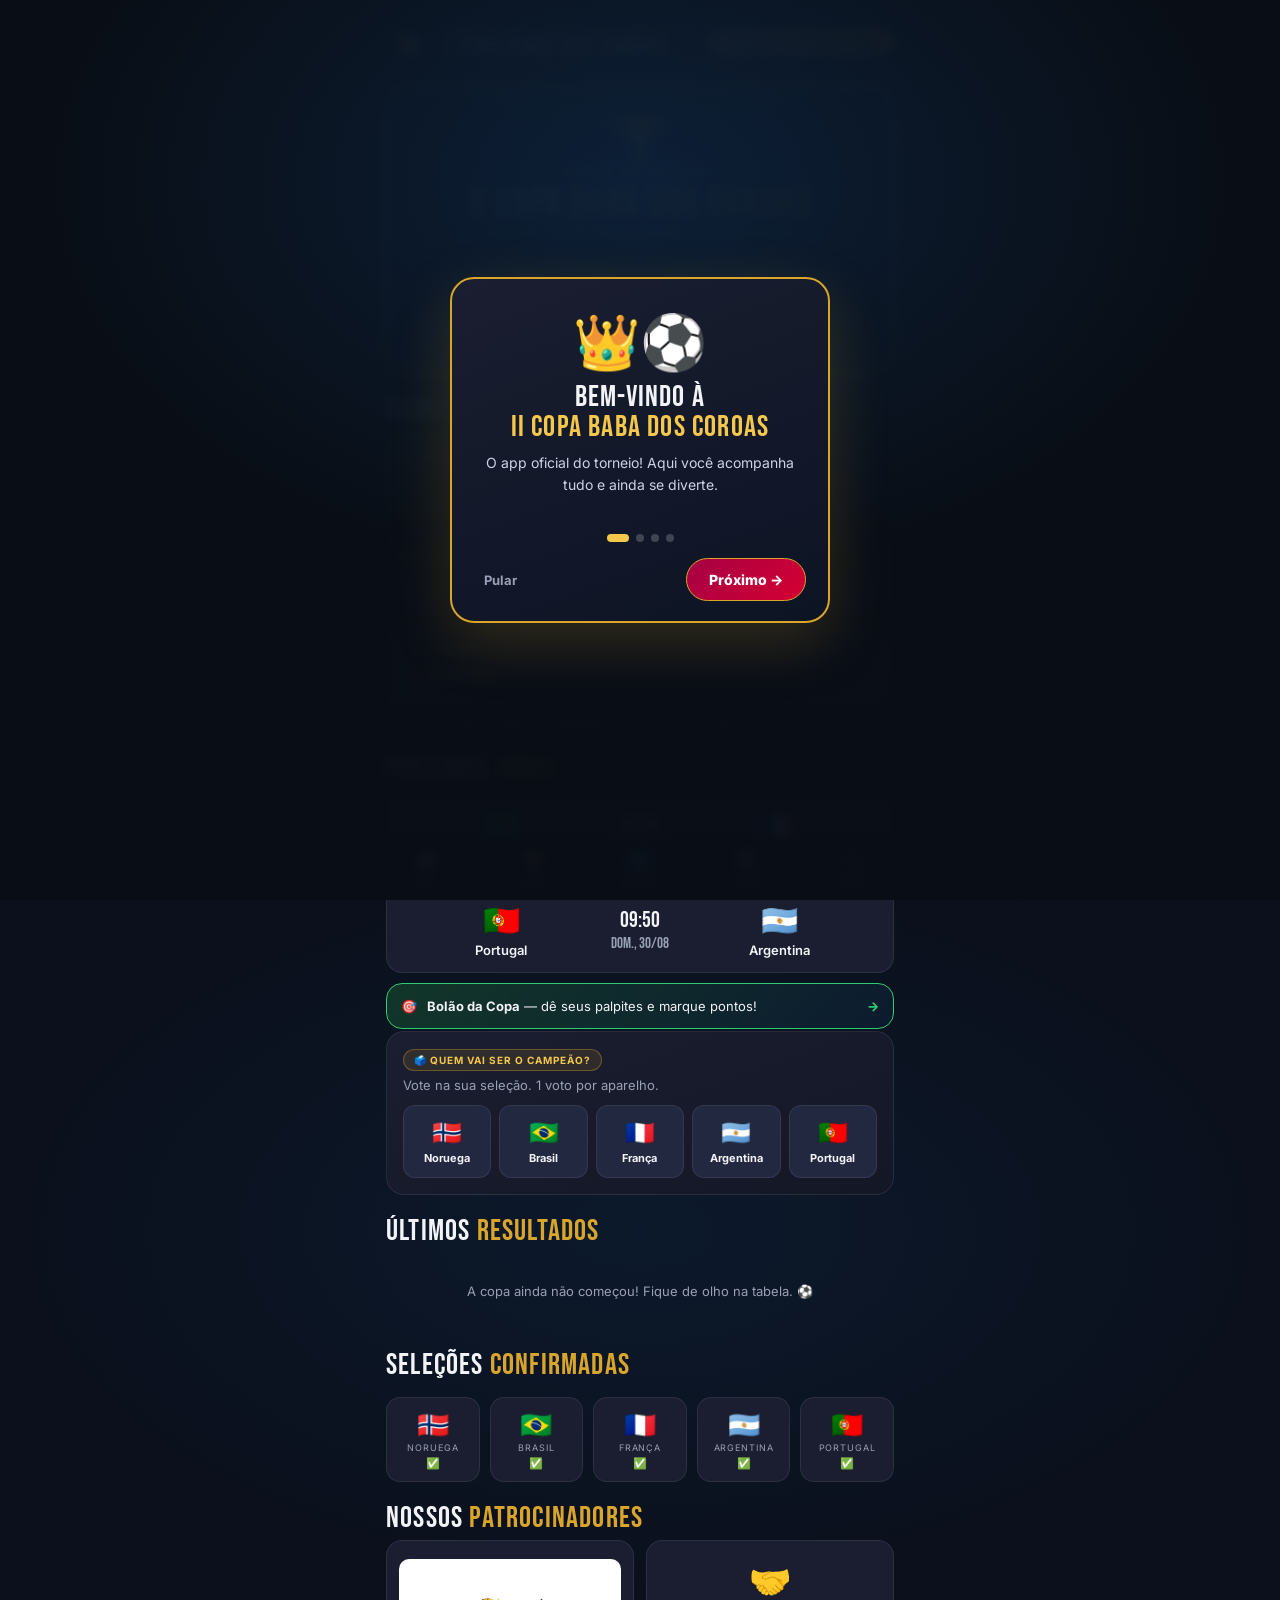
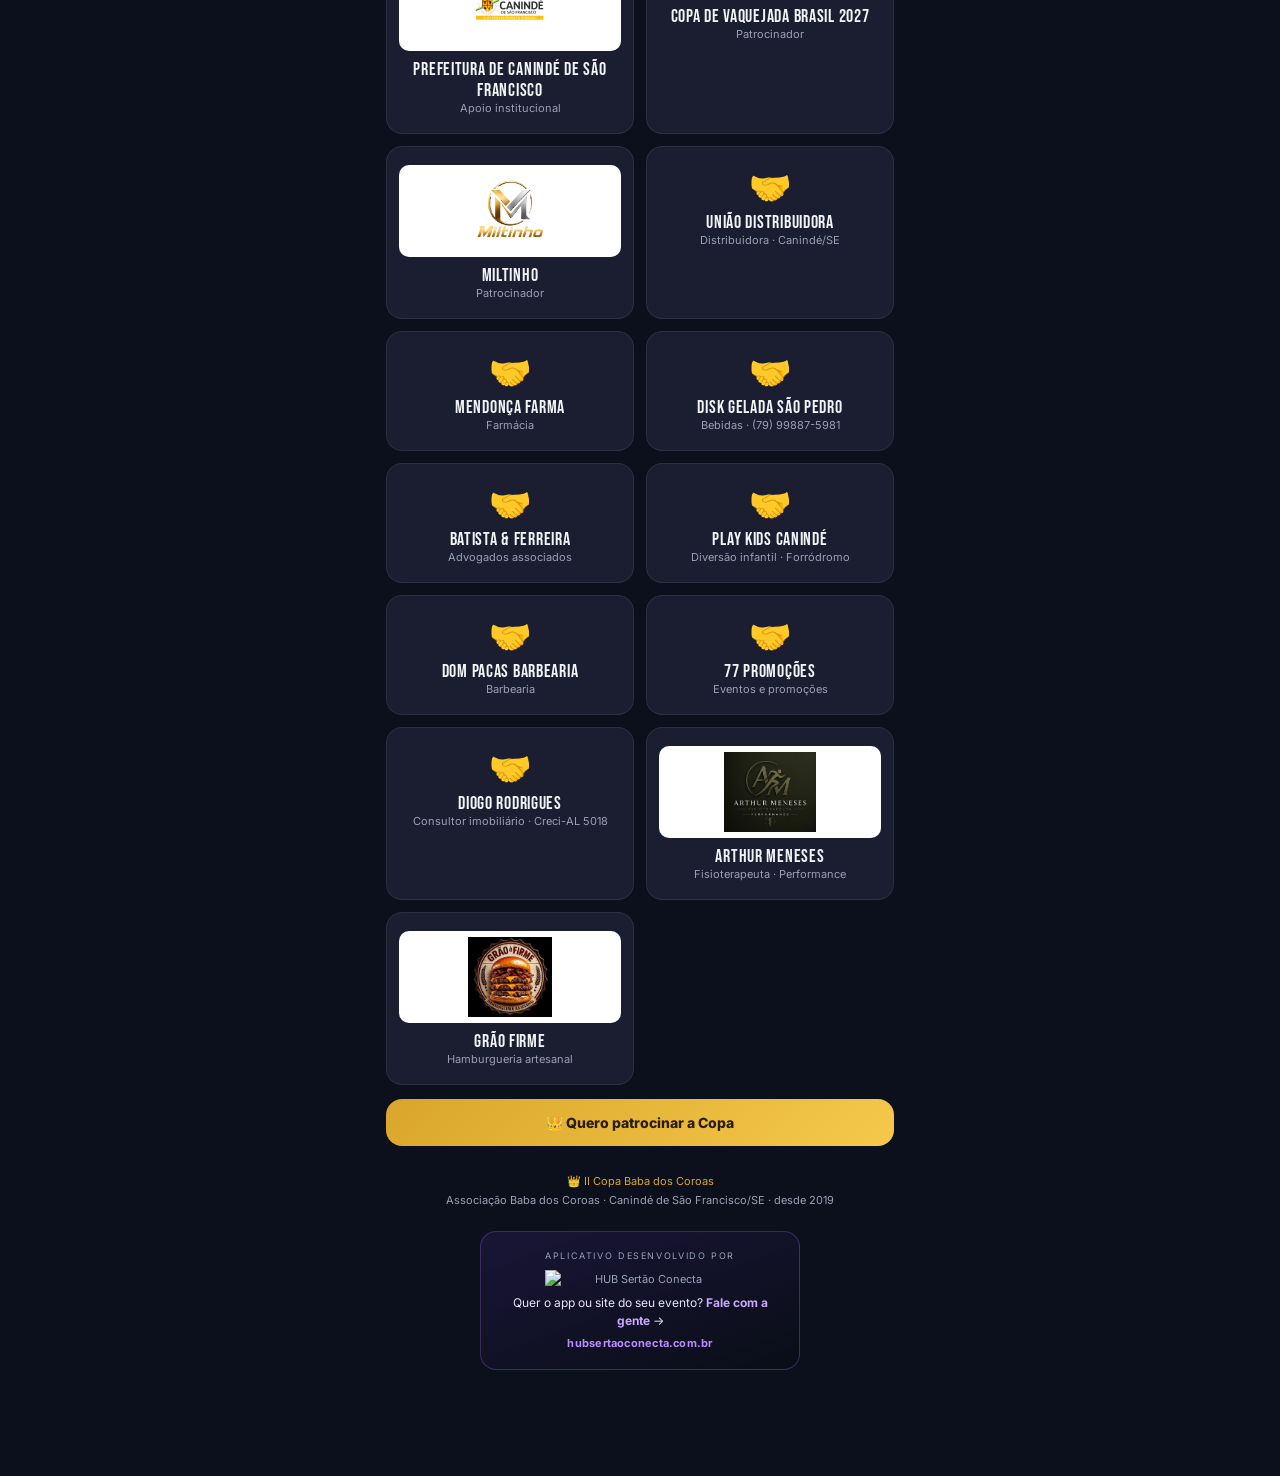
==== commit dfad824e: "pacote reta final: Craque da Rodada, Chaveamento, Enquete e Chuteira de Ouro - Craque da Rodada: vot" ====
--- a/index.html
+++ b/index.html
@@ -10,7 +10,7 @@
   <link rel="preconnect" href="https://fonts.googleapis.com">
   <link rel="preconnect" href="https://fonts.gstatic.com" crossorigin>
   <link href="https://fonts.googleapis.com/css2?family=Bebas+Neue&family=Inter:wght@400;600;700;800&display=swap" rel="stylesheet">
-  <link rel="stylesheet" href="css/style.css?v=20260907b">
+  <link rel="stylesheet" href="css/style.css?v=20260908a">
   <script>
     // RESET DE LANÇAMENTO — roda antes de tudo, embutido no HTML (não depende do app.js
     // estar atualizado no cache). Zera figurinhas/álbum/palpites de quem testou antes.
@@ -81,13 +81,20 @@
         <p class="local" style="margin-top:12px" id="contagem-rotulo">🏆 Contagem para as finais</p>
       </div>
 
+      <h2 class="titulo-secao">Rumo às <span class="destaque">finais</span> 🏆</h2>
+      <div id="chaveamento-finais"></div>
+
       <h2 class="titulo-secao">Próximos <span class="destaque">jogos</span></h2>
       <div id="proximos-jogos"></div>
+
+      <a class="banner-bolao banner-craque" href="#" onclick="irPara('craque'); return false;" id="craque-teaser"></a>
 
       <a class="banner-bolao" href="#" onclick="abrirBolao(); return false;">
         🎯 <span><b>Bolão da Copa</b> — dê seus palpites e marque pontos!</span>
         <span class="seta">→</span>
       </a>
+
+      <div id="enquete-campeao"></div>
 
       <h2 class="titulo-secao">Últimos <span class="destaque">resultados</span></h2>
       <div id="ultimos-resultados"></div>
@@ -244,10 +251,19 @@
       </div>
     </section>
 
+    <!-- ===================== CRAQUE DA RODADA ===================== -->
+    <section class="secao" id="secao-craque">
+      <button class="voltar" onclick="irPara('inicio')">← Voltar ao Início</button>
+      <h2 class="titulo-secao">Craque da <span class="destaque">Rodada</span> ⭐</h2>
+      <p class="subtitulo">A galera escolhe o melhor jogador de cada rodada. Seu voto conta!</p>
+      <div id="craque-conteudo"></div>
+    </section>
+
     <!-- ===================== MAIS ===================== -->
     <section class="secao" id="secao-mais">
       <h2 class="titulo-secao">Mais da <span class="destaque">Copa</span></h2>
       <div class="hub-mais">
+        <button class="hub-item" onclick="irPara('craque')"><span class="hub-ico">⭐</span><span><b>Craque da Rodada</b><small>Vote no melhor jogador</small></span><span class="hub-seta">→</span></button>
         <button class="hub-item" onclick="irPara('fotos')"><span class="hub-ico">📸</span><span><b>Fotos dos jogos</b><small>Reviva e compre as fotos</small></span><span class="hub-seta">→</span></button>
         <button class="hub-item" onclick="irPara('patro')"><span class="hub-ico">🤝</span><span><b>Patrocinadores</b><small>Quem apoia o nosso baba</small></span><span class="hub-seta">→</span></button>
       </div>
@@ -351,7 +367,7 @@
   <!-- Supabase (dados ao vivo + bolão geral) -->
   <script src="https://cdn.jsdelivr.net/npm/@supabase/supabase-js@2/dist/umd/supabase.min.js"></script>
   <script src="js/data.js?v=20260907c"></script>
-  <script src="js/supabase.js?v=20260812a"></script>
-  <script src="js/app.js?v=20260907b"></script>
+  <script src="js/supabase.js?v=20260908a"></script>
+  <script src="js/app.js?v=20260908a"></script>
 </body>
 </html>
--- a/css/style.css
+++ b/css/style.css
@@ -1233,3 +1233,87 @@
   .grade-selecoes { grid-template-columns: repeat(4, 1fr); }
   .grade-figurinhas { grid-template-columns: repeat(6, 1fr); }
 }
+
+/* ===================== Chaveamento das Finais ===================== */
+.chave { display: flex; flex-direction: column; gap: 10px; }
+.chave-linha {
+  border: 1px solid var(--linha); border-radius: 16px; padding: 12px 14px;
+  background: linear-gradient(135deg, var(--card-2), var(--card));
+}
+.chave-linha.final { border-color: var(--ouro); background: linear-gradient(135deg, rgba(217,166,43,.22), var(--card)); }
+.chave-linha.bronze { border-color: #b06a2c; }
+.chave-linha.elim { opacity: .8; }
+.chave-tag { font-size: 10px; font-weight: 800; letter-spacing: .06em; color: var(--texto-2); text-transform: uppercase; }
+.chave-linha.final .chave-tag { color: var(--ouro-claro); }
+.chave-tag b { color: var(--texto-2); font-weight: 700; }
+.chave-times { display: flex; align-items: center; justify-content: space-between; gap: 8px; margin-top: 8px; }
+.chave-times .ct {
+  flex: 1; display: flex; flex-direction: column; gap: 2px; text-align: center;
+  font-family: 'Bebas Neue', sans-serif; font-size: 20px; line-height: 1; letter-spacing: .02em;
+}
+.chave-times .ct small { font-family: 'Inter', sans-serif; font-size: 10px; font-weight: 600; color: var(--texto-2); letter-spacing: 0; }
+.chave-linha.elim .chave-times .ct { text-align: left; }
+.chave-times .vs { flex: 0 0 auto; color: var(--texto-2); font-weight: 800; }
+.chave-obs { font-size: 11px; color: var(--texto-2); margin: 8px 2px 0; }
+
+/* ===================== Craque da Rodada ===================== */
+.banner-craque {
+  background: linear-gradient(135deg, rgba(217,166,43,.35), rgba(13,32,55,.65));
+  border-color: var(--ouro);
+}
+.banner-craque .seta { color: var(--ouro-claro); }
+.craque-cabeca { margin-bottom: 10px; }
+.craque-time { font-family: 'Bebas Neue', sans-serif; font-size: 22px; letter-spacing: .02em; display: flex; align-items: center; gap: 8px; margin-bottom: 8px; }
+.craque-time .band { font-size: 24px; }
+.craque-jogadores { display: flex; flex-direction: column; gap: 8px; }
+.craque-jog {
+  display: flex; align-items: center; gap: 10px; width: 100%; text-align: left; cursor: pointer;
+  background: var(--card-2); border: 1px solid var(--linha); border-radius: 12px;
+  padding: 11px 12px; color: var(--texto); font-family: inherit; font-size: 14px; font-weight: 600;
+  transition: border-color .15s, background .15s;
+}
+.craque-jog:hover, .craque-jog:focus-visible { border-color: var(--ouro); background: rgba(217,166,43,.14); outline: none; }
+.craque-jog .num {
+  flex: 0 0 auto; min-width: 24px; height: 24px; display: grid; place-items: center;
+  background: var(--ouro); color: #2b1d00; border-radius: 7px; font-size: 12px; font-weight: 800;
+}
+.craque-jog .nome { flex: 1; }
+.craque-jog .votar { margin-left: auto; color: var(--ouro-claro); font-weight: 800; font-size: 13px; }
+.craque-linha { margin: 10px 0; }
+.craque-linha .cl-topo { display: flex; justify-content: space-between; align-items: baseline; gap: 8px; font-size: 13px; margin-bottom: 4px; }
+.craque-linha .cl-topo small { color: var(--ouro-claro); font-weight: 700; }
+.craque-linha .cl-num { font-family: 'Bebas Neue', sans-serif; font-size: 18px; color: var(--texto-2); }
+.craque-linha.lider .cl-num { color: var(--ouro-claro); }
+.cl-barra { height: 8px; background: var(--card-2); border-radius: 99px; overflow: hidden; }
+.cl-barra span { display: block; height: 100%; background: linear-gradient(90deg, var(--ouro), var(--ouro-claro)); border-radius: 99px; transition: width .5s ease; }
+.craque-linha.lider .cl-barra span { background: linear-gradient(90deg, var(--ouro-claro), #fff3cf); }
+.craque-linha.meu .cl-topo { color: var(--ouro-claro); }
+.craque-total { font-size: 12px; color: var(--texto-2); text-align: center; margin-top: 10px; }
+
+/* ===================== Enquete do Campeão ===================== */
+.enq-botoes { display: grid; grid-template-columns: repeat(auto-fit, minmax(84px, 1fr)); gap: 8px; }
+.enq-btn {
+  display: flex; flex-direction: column; align-items: center; gap: 4px; cursor: pointer;
+  background: var(--card-2); border: 1px solid var(--linha); border-radius: 12px; padding: 12px 6px;
+  color: var(--texto); font-family: inherit; font-size: 24px; transition: border-color .15s, background .15s;
+}
+.enq-btn span { font-size: 11px; font-weight: 700; }
+.enq-btn:hover, .enq-btn:focus-visible { border-color: var(--ouro); background: rgba(217,166,43,.14); outline: none; }
+.enq-linha { margin: 9px 0; }
+.enq-topo { display: flex; justify-content: space-between; gap: 8px; font-size: 13px; margin-bottom: 4px; }
+.enq-topo small { color: var(--ouro-claro); font-weight: 700; }
+.enq-barra { height: 8px; background: var(--card-2); border-radius: 99px; overflow: hidden; }
+.enq-barra span { display: block; height: 100%; background: linear-gradient(90deg, var(--verde-copa), var(--verde)); border-radius: 99px; transition: width .5s ease; }
+.enq-linha.meu .enq-topo { color: var(--ouro-claro); }
+.enq-linha.meu .enq-barra span { background: linear-gradient(90deg, var(--ouro), var(--ouro-claro)); }
+
+/* ===================== Chuteira de Ouro ===================== */
+.chuteira-ouro {
+  display: flex; align-items: center; gap: 12px; margin-bottom: 12px;
+  background: linear-gradient(135deg, rgba(217,166,43,.28), var(--card));
+  border: 1px solid var(--ouro); border-radius: 16px; padding: 12px 14px;
+}
+.chuteira-ouro .co-ico { font-size: 30px; }
+.chuteira-ouro .co-txt { display: flex; flex-direction: column; gap: 2px; }
+.chuteira-ouro .co-txt b { font-family: 'Bebas Neue', sans-serif; font-size: 18px; letter-spacing: .04em; color: var(--ouro-claro); }
+.chuteira-ouro .co-txt span { font-size: 13px; font-weight: 600; }
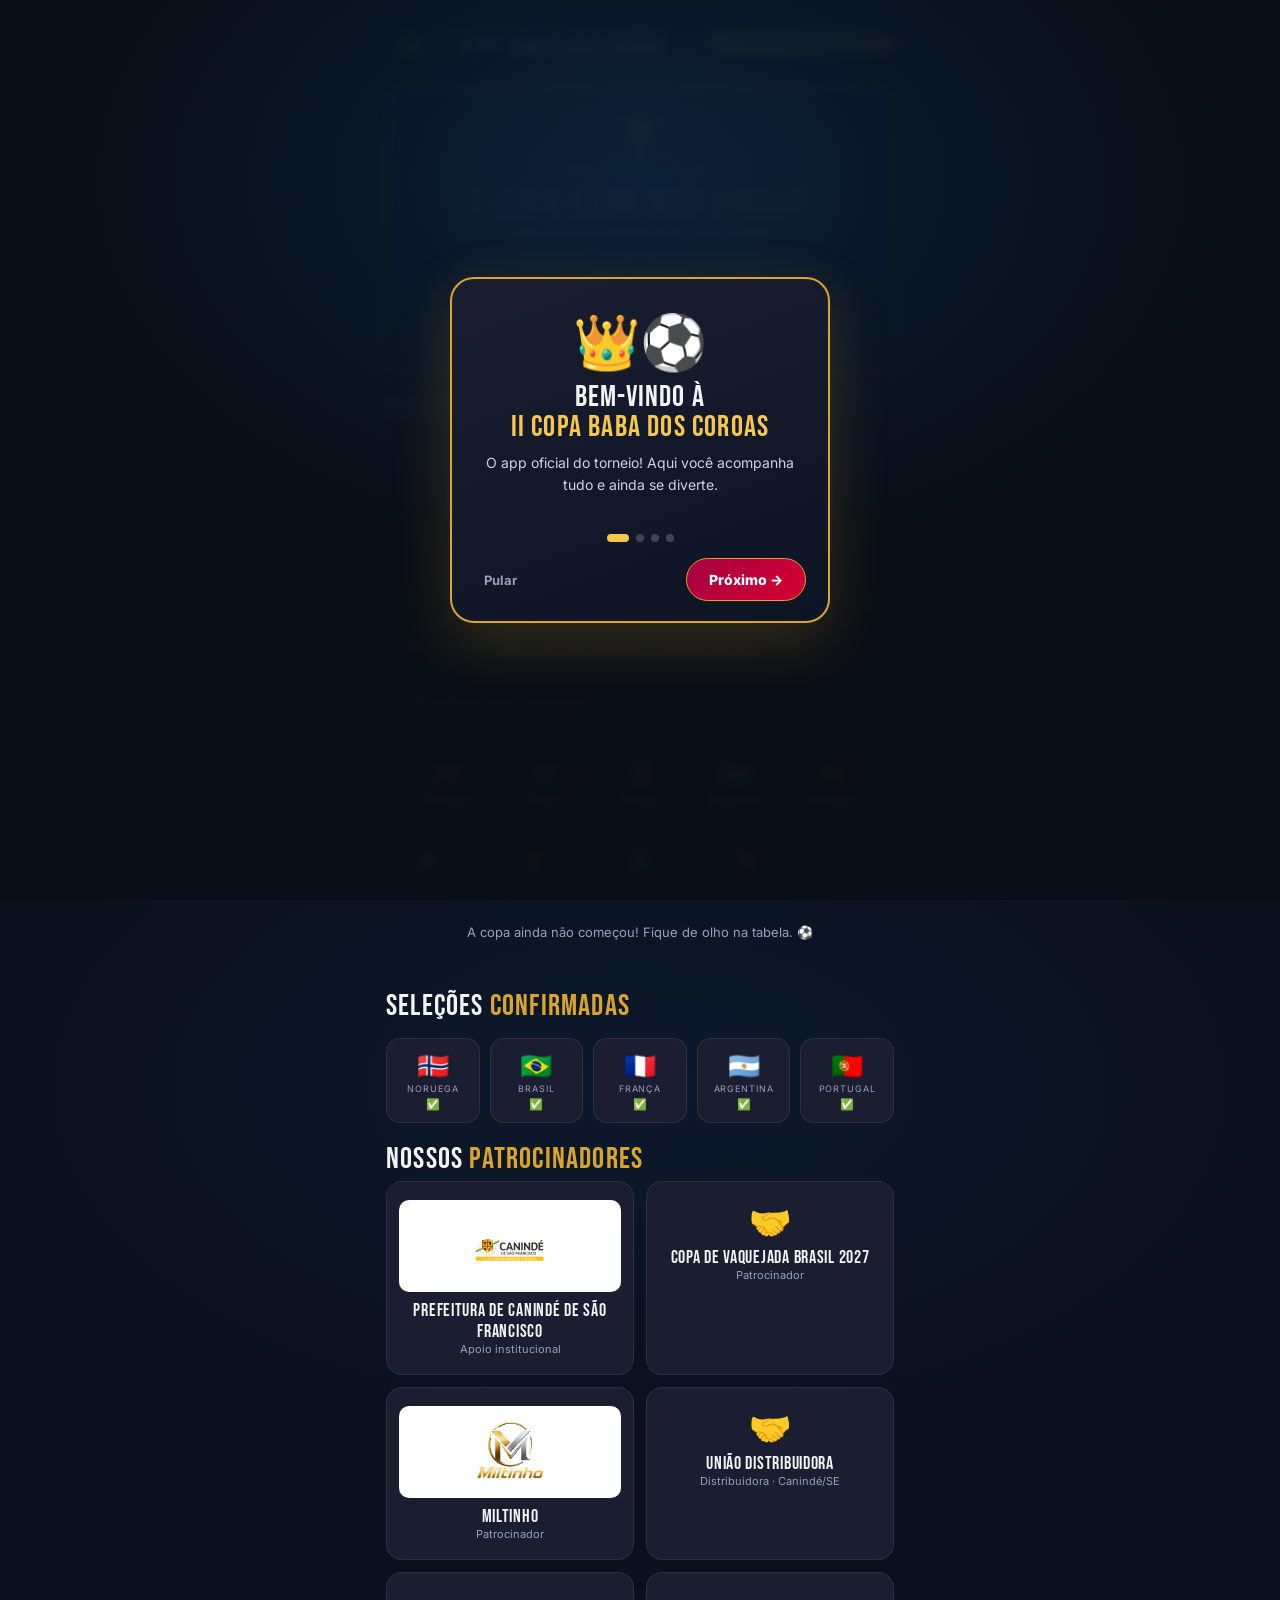
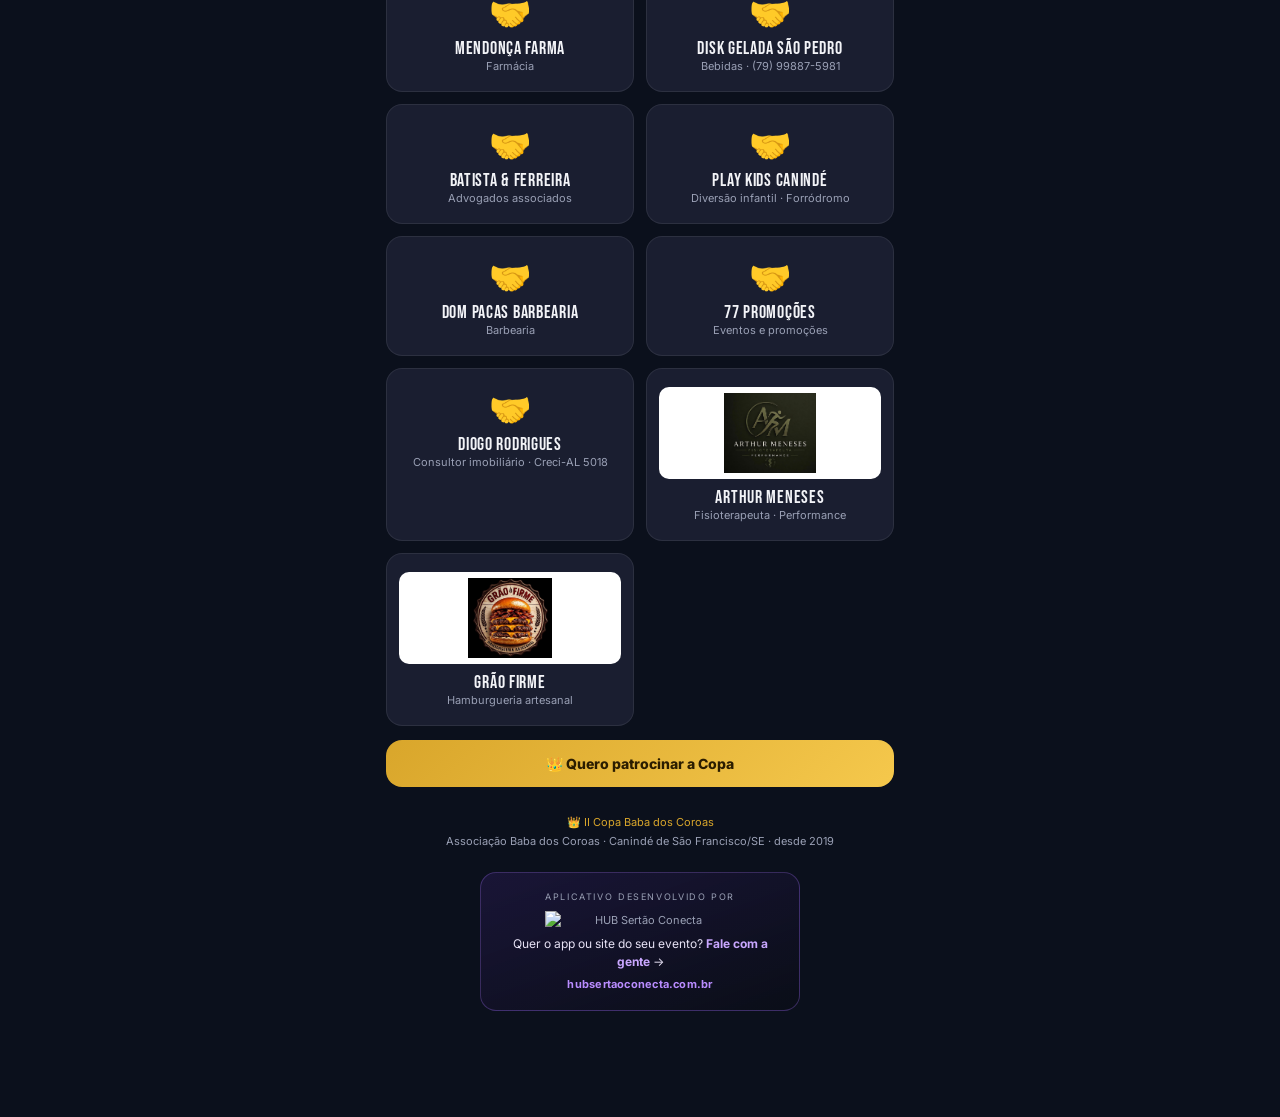
==== commit 70c7d033: "remove chaveamento das finais da home Mostrava finalistas/eliminado como definidos com o campeonato " ====
--- a/index.html
+++ b/index.html
@@ -81,9 +81,6 @@
         <p class="local" style="margin-top:12px" id="contagem-rotulo">🏆 Contagem para as finais</p>
       </div>
 
-      <h2 class="titulo-secao">Rumo às <span class="destaque">finais</span> 🏆</h2>
-      <div id="chaveamento-finais"></div>
-
       <h2 class="titulo-secao">Próximos <span class="destaque">jogos</span></h2>
       <div id="proximos-jogos"></div>
 
@@ -368,6 +365,6 @@
   <script src="https://cdn.jsdelivr.net/npm/@supabase/supabase-js@2/dist/umd/supabase.min.js"></script>
   <script src="js/data.js?v=20260907c"></script>
   <script src="js/supabase.js?v=20260908a"></script>
-  <script src="js/app.js?v=20260908a"></script>
+  <script src="js/app.js?v=20260908b"></script>
 </body>
 </html>
